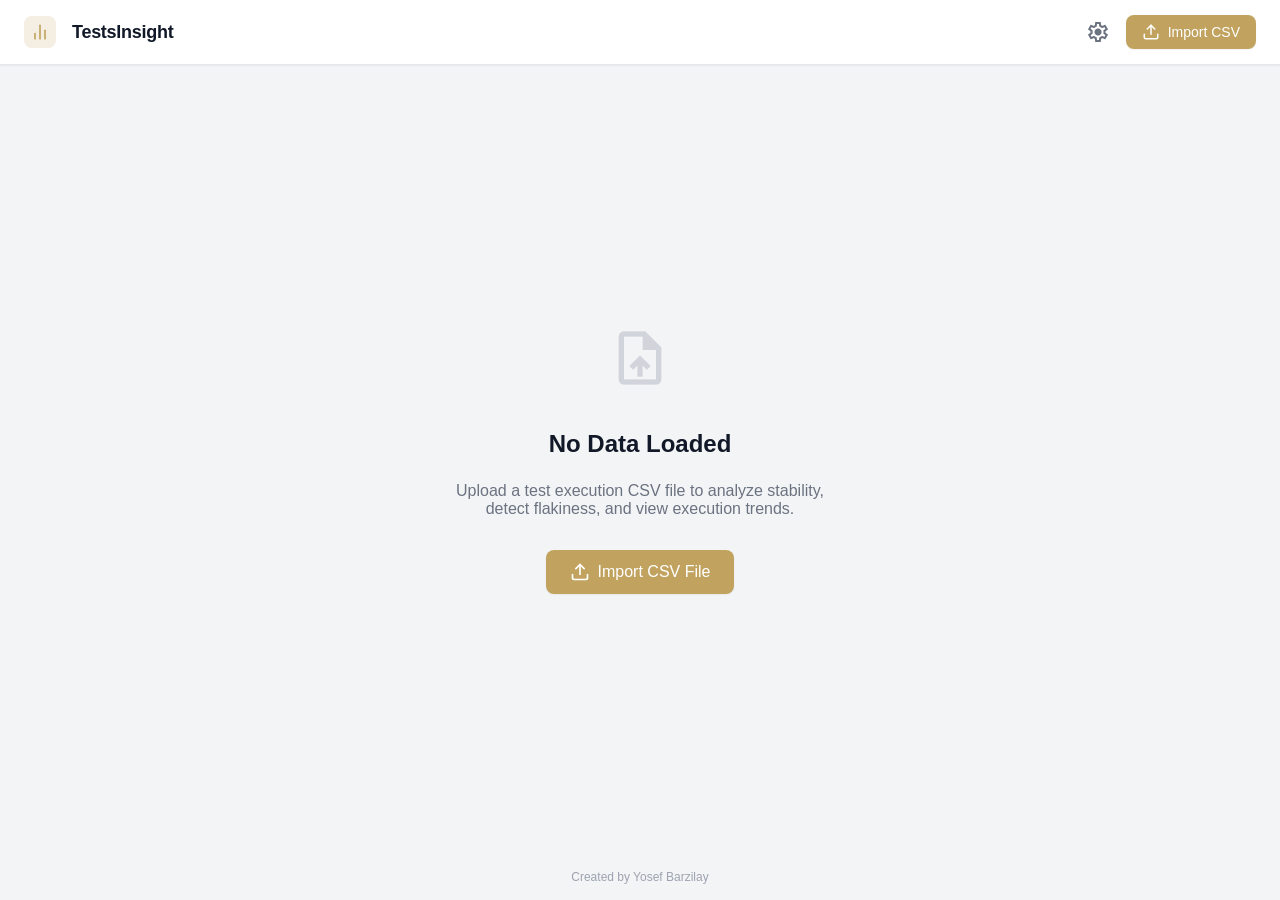
==== src/client/index.html @ 214902ff "add  multiple selection in execution trend" ====
<!DOCTYPE html>
<html lang="en">
<head>
    <meta charset="UTF-8">
    <meta name="viewport" content="width=device-width, initial-scale=1.0">
    <title>TestsInsight</title>
    <link href="https://fonts.googleapis.com/css2?family=Material+Symbols+Outlined:wght,FILL@100..700,0..1&display=swap" rel="stylesheet" />
    <style>
        body {
            font-family: -apple-system, BlinkMacSystemFont, "Segoe UI", Roboto, Helvetica, Arial, sans-serif;
            background-color: #f3f4f6;
            color: #1f2937;
            margin: 0;
            padding: 0;
            height: 100vh;
            display: flex;
            flex-direction: column;
            overflow: hidden;
        }
        * {
            box-sizing: border-box;
        }
        .material-symbols-outlined {
            font-variation-settings: 'FILL' 0, 'wght' 400, 'GRAD' 0, 'opsz' 24;
        }
        /* Header Styles */
        .app-header {
            display: flex;
            align-items: center;
            justify-content: space-between;
            border-bottom: 1px solid #e5e7eb;
            padding: 0.75rem 1.5rem;
            background-color: white;
            position: sticky;
            top: 0;
            z-index: 50;
            box-shadow: 0 1px 2px 0 rgba(0, 0, 0, 0.05);
            flex-shrink: 0;
        }
        .header-left {
            display: flex;
            align-items: center;
            gap: 1rem;
        }
        .logo-box {
            width: 2rem;
            height: 2rem;
            display: flex;
            align-items: center;
            justify-content: center;
            border-radius: 0.5rem;
            background-color: #F4EFE2;
            color: #C1A35F;
        }
        .header-title {
            font-size: 1.125rem;
            font-weight: 700;
            color: #111827;
            margin: 0;
            letter-spacing: -0.015em;
        }
        .import-btn {
            display: flex;
            align-items: center;
            gap: 0.5rem;
            font-size: 0.875rem;
            font-weight: 500;
            color: white;
            background-color: #C1A35F;
            padding: 0.5rem 1rem;
            border-radius: 0.5rem;
            border: none;
            cursor: pointer;
            transition: background-color 0.2s;
            box-shadow: 0 1px 2px 0 rgba(0, 0, 0, 0.05);
        }
        .import-btn:hover {
            background-color: #A38A4F;
        }
        .main-content {
            padding: 2rem;
            max-width: 1600px;
            margin: 0 auto;
            flex: 1;
            min-height: 0;
            width: 100%;
            display: flex;
            flex-direction: column;
            overflow: hidden;
        }
        .dashboard {
        display: flex;
        flex-direction: column;
            flex-shrink: 0;
            overflow-y: auto;
        }
    .insights-grid {
        display: grid;
        grid-template-columns: 1fr;
        gap: 1rem;
    }
        .card {
            background: white;
            padding: 1rem;
            border-radius: 0.5rem;
            box-shadow: 0 1px 3px 0 rgba(0, 0, 0, 0.1);
        }
    .insights-grid .card {
        box-shadow: none;
        border: 1px solid #e5e7eb;
    }
        @media (min-width: 768px) {
        .insights-grid {
                grid-template-columns: repeat(2, 1fr);
            }
        }
        @media (min-width: 1200px) {
        .insights-grid {
                grid-template-columns: repeat(4, 1fr);
            }
            .span-full {
                grid-column: 1 / -1;
            }
        }
        .card-title {
            font-size: 0.875rem;
            font-weight: 600;
            color: #6b7280;
            text-transform: uppercase;
            letter-spacing: 0.05em;
            margin-bottom: 0.25rem;
        }
        .card-value {
            font-size: 1.75rem;
            font-weight: 700;
            color: #111827;
        }
        .card-subtext {
            font-size: 0.75rem;
            color: #6b7280;
            margin-top: 0.25rem;
        }
        .hidden {
            display: none !important;
        }
        .table-container {
            background: white;
            padding: 0;
            border-radius: 0.5rem;
            box-shadow: 0 1px 3px 0 rgba(0, 0, 0, 0.1);
            margin-top: 0;
            margin-top: 2rem;
            display: flex;
            flex-direction: column;
            flex: 1;
            min-height: 0;
            overflow: hidden;
        }
        table {
            width: 100%;
            border-collapse: collapse;
            font-size: 0.875rem;
        }
        th, td {
            padding: 0.75rem 1rem;
            text-align: left;
            border-bottom: 1px solid #e5e7eb;
        }
        th:first-child, td:first-child {
            padding-left: 1.5rem;
        }
        th:last-child, td:last-child {
            padding-right: 1.5rem;
        }
        th {
            background-color: #f9fafb;
            font-weight: 600;
            color: #374151;
            position: sticky;
            top: 0;
            z-index: 10;
        }
        .status-pill {
            display: inline-block;
            width: 0.75rem;
            height: 0.75rem;
            border-radius: 50%;
            margin-right: 0.25rem;
            vertical-align: middle;
        }
        .pill-passed { background-color: #10b981; }
        .pill-failed { background-color: #ef4444; }
        .pill-skipped { background-color: #9ca3af; }
        .rate-value {
            font-size: 1.25rem;
            font-weight: 700;
        }
        .text-green { color: #10b981; }
        .text-yellow { color: #d97706; }
        .text-red { color: #ef4444; }
        
        /* Toolbar Styles */
        .toolbar {
            padding: 1rem 1.5rem;
            border-bottom: 1px solid #e5e7eb;
            display: flex;
            flex-direction: column;
            gap: 1rem;
            justify-content: space-between;
            align-items: center;
        }
        @media (min-width: 640px) {
            .toolbar {
                flex-direction: row;
            }
        }
        .search-container {
            display: flex;
            align-items: center;
            background-color: #f3f4f6;
            border-radius: 0.5rem;
            padding: 0.5rem 0.75rem;
            flex: 1;
            max-width: 28rem;
            width: 100%;
            border: 1px solid transparent;
            transition: border-color 0.2s;
        }
        .search-container:focus-within {
            border-color: rgba(193, 163, 95, 0.5);
        }
        .search-icon {
            color: #9ca3af;
            margin-right: 0.5rem;
            font-size: 1.25rem;
        }
        .search-input {
            background: transparent;
            border: none;
            outline: none;
            width: 100%;
            font-size: 0.875rem;
            color: #1f2937;
        }
        .actions-container {
            display: flex;
            gap: 0.5rem;
            align-items: center;
            overflow-x: auto;
            width: 100%;
            padding-bottom: 4px;
        }
        @media (min-width: 640px) {
            .actions-container {
                width: auto;
                padding-bottom: 0;
            }
        }
        .btn {
            display: flex;
            align-items: center;
            gap: 0.5rem;
            padding: 0.5rem 0.75rem;
            border-radius: 0.5rem;
            font-size: 0.875rem;
            font-weight: 500;
            border: none;
            cursor: pointer;
            white-space: nowrap;
            transition: background-color 0.2s;
        }
        .btn-primary {
            background-color: #C1A35F;
            color: white;
            box-shadow: 0 4px 6px -1px rgba(193, 163, 95, 0.2);
        }
        .btn-primary:hover { background-color: #A38A4F; }
        .btn-secondary {
            background-color: #f3f4f6;
            color: #6b7280;
        }
        .btn-secondary:hover { background-color: #e5e7eb; }
        .btn-secondary.active {
            background-color: #e5e7eb;
            color: #111827;
            box-shadow: inset 0 2px 4px 0 rgba(0, 0, 0, 0.05);
        }
        /* Dropdown & Pagination */
        .dropdown-menu {
            position: absolute;
            background: white;
            border: 1px solid #e5e7eb;
            box-shadow: 0 4px 6px -1px rgba(0, 0, 0, 0.1);
            border-radius: 0.5rem;
            z-index: 100;
            min-width: 140px;
            display: none;
        }
        .dropdown-item {
            padding: 0.5rem 1rem;
            cursor: pointer;
            font-size: 0.875rem;
            color: #374151;
            display: block;
        }
        .dropdown-item:hover {
            background-color: #f3f4f6;
        }
        .th-interactive {
            cursor: pointer;
        }
        .th-interactive:hover {
            background-color: #f3f4f6;
        }
        .filter-icon {
            font-size: 16px;
            vertical-align: middle;
            margin-left: 4px;
            color: #9ca3af;
        }
        .pagination-container {
            border-top: 1px solid #e5e7eb;
            padding: 1rem 1.5rem;
            display: flex;
            align-items: center;
            justify-content: space-between;
            background-color: white;
            flex-shrink: 0;
        }
        .pagination-info {
            font-size: 0.75rem;
            color: #6b7280;
        }
        .pagination-info span {
            font-weight: 500;
            color: #111827;
        }
        .pagination-controls {
            display: flex;
            gap: 0.5rem;
        }
        .btn-page {
            padding: 0.25rem 0.75rem;
            border: 1px solid #d1d5db;
            border-radius: 0.25rem;
            font-size: 0.75rem;
            font-weight: 500;
            color: #6b7280;
            background: white;
            cursor: pointer;
        }
        .btn-page:hover:not(:disabled) {
            color: #111827;
            background-color: #f9fafb;
        }
        .btn-page:disabled {
            opacity: 0.5;
            cursor: not-allowed;
        }
        .clickable-count {
            cursor: pointer;
            color: #C1A35F;
            text-decoration: underline;
        }
        .clickable-count.filter-active {
            background-color: #F4EFE2;
            padding: 0.1rem 0.3rem;
            border-radius: 0.25rem;
        }
        .clickable-legend {
            cursor: pointer;
            transition: background-color 0.2s;
            padding: 2px 6px;
            margin: -2px -6px;
            border-radius: 0.375rem;
        }
        .clickable-legend:hover {
            background-color: #f3f4f6;
        }
        .clickable-legend.filter-active {
            background-color: #F4EFE2;
        }
        /* Trend Chart Styles */
        .chart-bar {
            flex: 1;
            display: flex;
            flex-direction: column-reverse;
            height: 100%;
            min-width: 4px;
            margin: 0 1px;
            background-color: #f3f4f6;
            position: relative;
            cursor: pointer;
            border-radius: 2px;
            overflow: hidden;
        }
        .chart-bar:hover {
            filter: brightness(0.95);
            z-index: 10;
        }
        .chart-bar-segment {
            width: 100%;
            transition: height 0.3s ease;
        }
        .chart-bar.active {
            outline: 2px solid #C1A35F;
            outline-offset: 1px;
            filter: brightness(1);
        }
        /* Insights Summary Styles */
        .insights-summary {
            display: flex;
            gap: 1.5rem;
            align-items: center;
        }
        .summary-item {
            display: flex;
            align-items: baseline;
            gap: 0.4rem;
            font-size: 0.875rem;
        }
        .summary-label {
            color: #6b7280;
            font-weight: 600;
            text-transform: uppercase;
            font-size: 0.7rem;
            letter-spacing: 0.05em;
        }
        .summary-value {
            color: #111827;
            font-weight: 700;
        }
        /* New Table Styles */
        .status-icon-box {
            width: 2rem;
            height: 2rem;
            border-radius: 50%;
            display: flex;
            align-items: center;
            justify-content: center;
            margin: 0 auto;
        }
        .bg-success-subtle { background-color: #dcfce7; color: #166534; }
        .bg-warning-subtle { background-color: #fef9c3; color: #854d0e; }
        .bg-danger-subtle { background-color: #fee2e2; color: #991b1b; }
        .stability-container {
            display: flex;
            align-items: center;
            gap: 0.75rem;
        }
        .stability-track {
            flex: 1;
            height: 0.5rem;
            background-color: #f3f4f6;
            border-radius: 9999px;
            overflow: hidden;
            min-width: 80px;
        }
        .stability-bar {
            height: 100%;
            border-radius: 9999px;
        }
        .grade-badge { font-weight: 700; font-size: 1rem; }
        .text-center { text-align: center; }
        .text-right { text-align: right; }
        .stats-grid {
            display: grid;
            grid-template-columns: 1fr 1fr;
            gap: 1rem;
            margin-top: 0.5rem;
        }
        .stat-item {
            display: flex;
            align-items: center;
        }
        .stat-icon {
            width: 2.25rem;
            height: 2.25rem;
            background-color: #F4EFE2;
            color: #C1A35F;
            border-radius: 50%;
            display: flex;
            align-items: center;
            justify-content: center;
            margin-right: 1rem;
            flex-shrink: 0;
        }
        .stat-content {
            display: flex;
            flex-direction: column;
        }
        .stat-value-small {
            font-size: 1.125rem;
            font-weight: 700;
            color: #111827;
            line-height: 1.2;
        }
        .stat-label {
            font-size: 0.75rem;
            color: #6b7280;
            text-transform: uppercase;
            letter-spacing: 0.05em;
            font-weight: 600;
        }
        /* Progress Bar Card Styles */
        .status-legend {
            display: flex;
            justify-content: space-between;
            margin-bottom: 0.75rem;
            font-size: 0.875rem;
            color: #4b5563;
        }
        .legend-item {
            display: flex;
            align-items: center;
        }
        .legend-dot {
            width: 0.6rem;
            height: 0.6rem;
            border-radius: 50%;
            margin-right: 0.35rem;
        }
        .progress-track {
            width: 100%;
            height: 0.75rem;
            background-color: #f3f4f6;
            border-radius: 9999px;
            overflow: hidden;
            display: flex;
        }
        .progress-fill {
            height: 100%;
            transition: width 0.5s ease-in-out;
        }
        .bg-green { background-color: #10b981; }
        .bg-red { background-color: #ef4444; }
        .bg-grey { background-color: #9ca3af; }
        
        .text-warning { color: #f59e0b; }
        .text-danger { color: #ef4444; }
        .separator {
            width: 1px;
            height: 2rem;
            background-color: #e5e7eb;
            margin: 0 0.25rem;
        }
        .btn-icon {
            display: flex;
            align-items: center;
            justify-content: center;
            padding: 0.5rem;
            border-radius: 0.5rem;
            background-color: #f3f4f6;
            color: #6b7280;
            border: none;
            cursor: pointer;
        }
        .btn-icon:hover { background-color: #e5e7eb; }

        /* Modal Styles */
        .modal-overlay {
            position: fixed;
            top: 0;
        }
        /* Modal Styles */
        .modal-overlay {
            position: fixed;
            top: 0;
            left: 0;
            width: 100%;
            height: 100%;
            background: rgba(0, 0, 0, 0.5);
            display: flex;
            justify-content: center;
            align-items: center;
            z-index: 1000;
        }
        .modal-content {
            background: white;
            padding: 2rem;
            border-radius: 0.5rem;
            width: 90%;
            max-width: 900px;
            max-height: 90vh;
            overflow-y: auto;
            box-shadow: 0 4px 6px rgba(0, 0, 0, 0.1);
        }
        .modal-header {
            display: flex;
            justify-content: space-between;
            align-items: center;
            margin-bottom: 1.5rem;
        }
        .close-btn {
            background: none;
            border: none;
            font-size: 1.5rem;
            cursor: pointer;
            color: #6b7280;
        }
        .test-name-link {
            color: #C1A35F;
            cursor: pointer;
            text-decoration: underline;
        }
        .test-name-link:hover {
            color: #A38A4F;
        }
        /* Empty State */
        .empty-state {
            display: flex;
            flex-direction: column;
            align-items: center;
            justify-content: center;
            flex: 1;
            text-align: center;
            color: #6b7280;
        }
        .empty-icon {
            font-size: 4rem;
            color: #d1d5db;
            margin-bottom: 1rem;
        }
        .btn-icon-header {
            display: flex;
            align-items: center;
            justify-content: center;
            padding: 0.5rem;
            color: #6b7280;
            text-decoration: none;
            border-radius: 0.5rem;
            transition: background-color 0.2s;
        }
        .btn-icon-header:hover { background-color: #f3f4f6; color: #111827; }
        .table-scroll-wrapper {
            flex: 1;
            overflow: auto;
        }
        #insightsContent {
            transition: all 0.3s ease-in-out;
            max-height: 2000px;
            opacity: 1;
            overflow: hidden;
        }
        #insightsContent.collapsed {
            max-height: 0;
            opacity: 0;
            margin-top: 0;
        }
    </style>
</head>
<body>
    <!-- Created by Yosef Barzilay -->
    <header class="app-header">
        <div class="header-left">
            <div class="logo-box">
                <svg xmlns="http://www.w3.org/2000/svg" width="20" height="20" viewBox="0 0 24 24" fill="none" stroke="currentColor" stroke-width="2" stroke-linecap="round" stroke-linejoin="round"><line x1="18" y1="20" x2="18" y2="10"></line><line x1="12" y1="20" x2="12" y2="4"></line><line x1="6" y1="20" x2="6" y2="14"></line></svg>
            </div>
        <h2 class="header-title">TestsInsight</h2>
        </div>
        <div style="display: flex; align-items: center; gap: 0.5rem;">
            <a href="settings.html" class="btn-icon-header" title="Settings">
                <span class="material-symbols-outlined">settings</span>
            </a>
            <button class="import-btn" onclick="document.getElementById('csvInput').click()">
                <svg xmlns="http://www.w3.org/2000/svg" width="18" height="18" viewBox="0 0 24 24" fill="none" stroke="currentColor" stroke-width="2" stroke-linecap="round" stroke-linejoin="round"><path d="M21 15v4a2 2 0 0 1-2 2H5a2 2 0 0 1-2-2v-4"></path><polyline points="17 8 12 3 7 8"></polyline><line x1="12" y1="3" x2="12" y2="15"></line></svg>
                <span>Import CSV</span>
            </button>
            <input type="file" id="csvInput" accept=".csv" class="hidden" />
        </div>
    </header>

    <div class="main-content">

        <div id="emptyState" class="empty-state">
            <span class="material-symbols-outlined empty-icon">upload_file</span>
            <h3 style="font-size: 1.5rem; font-weight: 600; color: #111827; margin-bottom: 0.5rem;">No Data Loaded</h3>
            <p style="margin-bottom: 2rem; max-width: 400px;">Upload a test execution CSV file to analyze stability, detect flakiness, and view execution trends.</p>
            <button class="import-btn" style="font-size: 1rem; padding: 0.75rem 1.5rem;" onclick="document.getElementById('csvInput').click()">
                <svg xmlns="http://www.w3.org/2000/svg" width="20" height="20" viewBox="0 0 24 24" fill="none" stroke="currentColor" stroke-width="2" stroke-linecap="round" stroke-linejoin="round"><path d="M21 15v4a2 2 0 0 1-2 2H5a2 2 0 0 1-2-2v-4"></path><polyline points="17 8 12 3 7 8"></polyline><line x1="12" y1="3" x2="12" y2="15"></line></svg>
                <span>Import CSV File</span>
            </button>
        </div>

        <div id="dashboard" class="dashboard hidden">
            <div class="card">
                <div class="card-header-row" style="display: flex; justify-content: space-between; align-items: center; margin-bottom: 1rem;">
                    <div style="display: flex; align-items: center; flex-wrap: wrap; gap: 1rem;">
                        <div class="card-title" style="font-size: 1.1rem; margin-bottom: 0; color: #111827;">Insights</div>
                        <div id="insightsSummary" class="insights-summary hidden">
                            <div class="summary-item">
                                <span class="summary-label">Runs:</span>
                                <span class="summary-value" id="summaryRuns">-</span>
                            </div>
                            <div class="summary-item">
                                <span class="summary-label">Tests:</span>
                                <span class="summary-value" id="summaryTests">-</span>
                            </div>
                            <div class="summary-item">
                                <span class="summary-label">Flaky Rate:</span>
                                <span class="summary-value" id="summaryFlaky">-</span>
                            </div>
                            <div class="summary-item">
                                <span class="summary-label">Broken Rate:</span>
                                <span class="summary-value" id="summaryBroken">-</span>
                            </div>
                        </div>
                    </div>
                    <button class="btn-icon" onclick="toggleInsights()" title="Toggle Insights">
                        <span id="insightsToggleIcon" class="material-symbols-outlined">expand_less</span>
                    </button>
                </div>
            <div id="insightsContent" class="insights-grid">
                <!-- Execution Trend Card -->
                <div class="card span-full">
                    <div class="card-title" style="display: flex; justify-content: space-between; align-items: center;">
                        <span>Execution Trends</span>
                        <div style="display: flex; align-items: center; gap: 0.5rem;">
                            <button id="clearRunFilterBtn" class="btn-icon hidden" onclick="setFilter('all')" title="Clear Selection">
                                <span class="material-symbols-outlined">clear</span>
                            </button>
                            <button class="btn-icon" onclick="openTrendModal()" title="Enlarge">
                                <span class="material-symbols-outlined">open_in_full</span>
                            </button>
                        </div>
                    </div>
                    <div id="trendChartSmall" style="width: 100%; height: 100px; display: flex; align-items: flex-end; padding-top: 10px;"></div>
                </div>
                <!-- Status Distribution Card -->
                <div class="card">
                    <div class="card-title" style="display: flex; justify-content: space-between; align-items: center;">
                        <span>Status Distribution</span>
                        <span id="totalExecutionsClickable" class="clickable-legend" style="font-size: 0.75rem; color: #6b7280; text-transform: none; font-weight: normal;">Total: <strong id="totalExecutions" style="color: #1f2937;">-</strong></span>
                    </div>
                    <div class="status-legend">
                        <div id="passedFilterClickable" class="legend-item clickable-legend">
                            <span class="legend-dot bg-green"></span>
                            <span>Passed: <strong id="countPassed">-</strong></span>
                        </div>
                        <div id="failedFilterClickable" class="legend-item clickable-legend">
                            <span class="legend-dot bg-red"></span>
                            <span>Failed: <strong id="countFailed">-</strong></span>
                        </div>
                        <div id="skippedFilterClickable" class="legend-item clickable-legend">
                            <span class="legend-dot bg-grey"></span>
                            <span>Skipped: <strong id="countSkipped">-</strong></span>
                        </div>
                    </div>
                    <div class="progress-track">
                        <div id="barPassed" class="progress-fill bg-green" style="width: 0%"></div>
                        <div id="barFailed" class="progress-fill bg-red" style="width: 0%"></div>
                        <div id="barSkipped" class="progress-fill bg-grey" style="width: 0%"></div>
                    </div>
                    </div>

                <!-- FR-08: Execution Summary Card -->
                <div class="card">
                    <div class="card-title">Execution Summary</div>
                    <div class="stats-grid">
                        <div class="stat-item">
                            <div class="stat-icon">
                                <!-- Play/Run Icon -->
                                <svg xmlns="http://www.w3.org/2000/svg" width="24" height="24" viewBox="0 0 24 24" fill="none" stroke="currentColor" stroke-width="2" stroke-linecap="round" stroke-linejoin="round"><polygon points="5 3 19 12 5 21 5 3"/></svg>
                            </div>
                            <div class="stat-content">
                                <div class="stat-value-small" id="totalRuns">-</div>
                                <div class="stat-label">Total Runs</div>
                            </div>
                        </div>
                        <div class="stat-item">
                            <div class="stat-icon">
                                <!-- Beaker Icon -->
                                <svg xmlns="http://www.w3.org/2000/svg" width="24" height="24" viewBox="0 0 24 24" fill="none" stroke="currentColor" stroke-width="2" stroke-linecap="round" stroke-linejoin="round"><path d="M4.5 3h15"/><path d="M6 3v16a2 2 0 0 0 2 2h8a2 2 0 0 0 2-2V3"/><path d="M6 14h12"/></svg>
                            </div>
                            <div class="stat-content">
                                <div class="stat-value-small" id="totalTestsDisplay">-</div>
                                <div class="stat-label">Total Tests</div>
                            </div>
                        </div>
                        </div>
                    </div>

                <!-- FR-06 & FR-08: Flaky Tests Card -->
                <div class="card">
                    <div class="card-title">Flaky Tests</div>
                    <div class="card-value" id="flakyRate">-</div>
                    <div class="card-subtext">
                        <span id="flakyCount" class="clickable-count">-</span> flaky tests of <span id="totalTests">-</span> total
                    </div>
                </div>

                <!-- Continuous Failing Tests Card -->
                <div class="card">
                    <div class="card-title">Continuous Failing</div>
                    <div class="card-value" id="brokenRate">-</div>
                    <div class="card-subtext">
                        <span id="brokenCount" class="clickable-count">-</span> failing tests of <span id="totalTestsBroken">-</span> total
                    </div>
                </div>
                </div>
            </div>
        </div>

        <div id="details" class="table-container hidden">
            <div class="toolbar">
                <div class="search-container">
                    <span class="material-symbols-outlined search-icon">search</span>
                    <input type="text" id="searchInput" class="search-input" placeholder="Search by test name..." />
                </div>
                <div class="actions-container">
                    <button class="btn btn-primary" id="btnAllTests">
                        <span class="material-symbols-outlined text-[18px]">filter_list</span>
                        All Tests
                    </button>
                    <button class="btn btn-secondary" id="btnShowFlaky">
                        <span class="material-symbols-outlined text-[18px] text-warning">warning</span>
                        Show Flaky
                    </button>
                    <button class="btn btn-secondary" id="btnShowFailing">
                        <span class="material-symbols-outlined text-[18px] text-danger">cancel</span>
                        Show Failing
                    </button>
                    <div class="separator"></div>
                    <button class="btn-icon" id="btnExportCsv" title="Export CSV">
                        <span class="material-symbols-outlined">download</span>
                    </button>
                </div>
            </div>
            <div class="table-scroll-wrapper">
                <table>
                    <thead>
                        <tr>
                            <th>Test Name</th>
                            <th style="width: 10rem;">Deviation (P/F/S)</th>
                            <th class="text-right" style="width: 8rem;">Fail Count</th>
                            <th class="text-center th-interactive" style="width: 6rem;" onclick="openFilter(event, 'grade')">Grade <span class="material-symbols-outlined filter-icon">filter_alt</span></th>
                        </tr>
                    </thead>
                    <tbody id="testTableBody"></tbody>
                </table>
            </div>
            <div class="pagination-container">
                <div class="pagination-info">
                    Showing <span id="pageStart">0</span> to <span id="pageEnd">0</span> of <span id="totalItems">0</span> results
                </div>
                <div class="pagination-controls">
                    <button id="btnPrev" class="btn-page" disabled>Previous</button>
                    <button id="btnNext" class="btn-page" disabled>Next</button>
                </div>
            </div>
        </div>

        <!-- Trend Modal -->
        <div id="trendModal" class="modal-overlay hidden">
            <div class="modal-content" style="max-width: 1200px; height: 80vh; display: flex; flex-direction: column;">
                <div class="modal-header">
                    <h2>Execution Trends</h2>
                    <button class="close-btn" onclick="closeTrendModal()">&times;</button>
                </div>
                <div id="trendChartLarge" style="flex: 1; width: 100%; display: flex; align-items: flex-end; padding: 20px 0; gap: 2px;"></div>
            </div>
        </div>

        <!-- Detailed View Modal -->
        <div id="detailModal" class="modal-overlay hidden">
            <div class="modal-content">
                <div class="modal-header">
                    <h2 id="modalTitle">Test Details</h2>
                    <button class="close-btn" onclick="closeModal()">&times;</button>
                </div>
                
                <!-- Visualization -->
                <div style="margin-bottom: 2rem;">
                    <h4>Status Trend (Pass vs Fail)</h4>
                    <div id="chartContainer" style="width: 100%; height: 150px; border: 1px solid #e5e7eb; border-radius: 0.5rem; background: #f9fafb; position: relative;">
                        <!-- SVG Chart will be injected here -->
                    </div>
                </div>

                <!-- Detailed Table -->
                <h3>Execution Log</h3>
                <table>
                    <thead>
                        <tr>
                            <th>Run ID</th>
                            <th>Date</th>
                            <th>Time (Start - End)</th>
                            <th>Status</th>
                        </tr>
                    </thead>
                    <tbody id="modalTableBody"></tbody>
                </table>
            </div>
        </div>
        
        <!-- Filter Dropdown -->
        <div id="filterDropdown" class="dropdown-menu"></div>
    </div>

    <footer style="text-align: center; padding: 1rem; font-size: 0.75rem; color: #9ca3af; flex-shrink: 0;">
        Created by Yosef Barzilay
    </footer>

    <script>
        let globalTestHistory = {};
        let globalTestResults = {};
        let runToTestsMap = {};
        let globalRunStats = [];
        let globalTestDetails = {}; // Stores full row data per test
        let currentFilter = 'all'; // 'all', 'flaky', 'failing'
        let columnFilters = { grade: 'All' };
        let activeRunFilter = null;
        let activeRunFilters = []; // Use an array for multi-select
        let currentPage = 1;
        const itemsPerPage = 15;

        document.getElementById('csvInput').addEventListener('change', function(e) {
            const file = e.target.files[0];
            if (!file) return;

            const reader = new FileReader();
            reader.onload = function(e) {
                const text = e.target.result;
                processCSV(text);
            };
            reader.readAsText(file);
        });

        document.getElementById('searchInput').addEventListener('input', function(e) {
            currentPage = 1;
            renderTable();
        });

        document.getElementById('flakyCount').addEventListener('click', function() {
            setFilter(currentFilter === 'flaky' ? 'all' : 'flaky');
        });

        document.getElementById('brokenCount').addEventListener('click', function() {
            setFilter(currentFilter === 'broken' ? 'all' : 'broken');
        });

        document.getElementById('passedFilterClickable').addEventListener('click', () => {
            setFilter(currentFilter === 'passed-only' ? 'all' : 'passed-only');
        });
        document.getElementById('failedFilterClickable').addEventListener('click', () => {
            setFilter(currentFilter === 'failing' ? 'all' : 'failing');
        });
        document.getElementById('skippedFilterClickable').addEventListener('click', () => {
            setFilter(currentFilter === 'skipped-any' ? 'all' : 'skipped-any');
        });
        document.getElementById('totalExecutionsClickable').addEventListener('click', () => {
            setFilter('all');
        });

        document.getElementById('btnAllTests').addEventListener('click', () => setFilter('all'));
        document.getElementById('btnShowFlaky').addEventListener('click', () => setFilter('flaky'));
        document.getElementById('btnShowFailing').addEventListener('click', () => setFilter('failing'));
        document.getElementById('btnExportCsv').addEventListener('click', exportDataToCsv);

        document.getElementById('btnPrev').addEventListener('click', () => {
            if (currentPage > 1) {
                currentPage--;
                renderTable();
            }
        });
        document.getElementById('btnNext').addEventListener('click', () => {
            currentPage++;
            renderTable();
        });

        function setFilter(filter) {
            currentFilter = filter;
            activeRunFilter = null; // Main filters clear the run filter
            activeRunFilters = []; // Main filters clear the run filter
            
            // Update button states
            document.getElementById('btnShowFlaky').classList.toggle('active', filter === 'flaky');
            document.getElementById('btnShowFailing').classList.toggle('active', filter === 'failing');
            
            // Update flaky count link style
            document.getElementById('flakyCount').classList.toggle('filter-active', filter === 'flaky');
            // Update broken count link style
            document.getElementById('brokenCount').classList.toggle('filter-active', filter === 'broken');
            
            // NEW: update status distribution legend styles
            document.getElementById('passedFilterClickable').classList.toggle('filter-active', filter === 'passed-only');
            document.getElementById('failedFilterClickable').classList.toggle('filter-active', filter === 'failing');
            document.getElementById('skippedFilterClickable').classList.toggle('filter-active', filter === 'skipped-any');
            document.getElementById('totalExecutionsClickable').classList.toggle('filter-active', filter === 'all');
            
            currentPage = 1;
            updateInsights(); // Update cards to "all" state
            document.getElementById('clearRunFilterBtn').classList.add('hidden');
            renderTable();
            renderTrendChart('trendChartSmall', globalRunStats);
            renderTrendChart('trendChartLarge', globalRunStats);
        }

        function processCSV(csvText) {
            const lines = csvText.split(/\r\n|\n/).filter(line => line.trim() !== '');
            if (lines.length < 2) return;

            const headers = lines[0].split(',').map(h => h.trim().toLowerCase());
            const testNameIdx = headers.indexOf('test_name');
            const statusIdx = headers.indexOf('status');
            const runIdIdx = headers.indexOf('run_id');
            const dateIdx = headers.indexOf('run_date');
            const startIdx = headers.indexOf('start_time');
            const endIdx = headers.indexOf('end_time');

            if (testNameIdx === -1 || statusIdx === -1) {
                alert('CSV must contain "test_name" and "status" columns.');
                return;
            }

            const testResults = {};
            const testHistory = {};
            const testDetails = {};
            const runStatsMap = {};
            const localRunToTestsMap = {};
            const runIds = new Set();
            let totalPassed = 0;
            let totalFailed = 0;
            let totalSkipped = 0;

            for (let i = 1; i < lines.length; i++) {
                const cols = lines[i].split(',');
                if (cols.length <= Math.max(testNameIdx, statusIdx)) continue;

                const testName = cols[testNameIdx].trim();
                const status = cols[statusIdx].trim().toLowerCase();
                let runId = '';

                if (runIdIdx !== -1 && cols[runIdIdx]) {
                    runId = cols[runIdIdx].trim();
                    if (runId) runIds.add(runId);
                }

                if (runId) {
                    const currentStartTime = startIdx !== -1 ? cols[startIdx] : null;
                    const currentEndTime = endIdx !== -1 ? cols[endIdx] : null;

                    if (!runStatsMap[runId]) {
                        runStatsMap[runId] = { 
                            id: runId, 
                            date: dateIdx !== -1 ? cols[dateIdx] : '', 
                            passed: 0, failed: 0, skipped: 0, total: 0,
                            startTime: currentStartTime,
                            endTime: currentEndTime
                        };
                    }
                    runStatsMap[runId].total++;
                    if (status === 'passed') runStatsMap[runId].passed++;
                    else if (status === 'failed') runStatsMap[runId].failed++;
                    else if (status === 'skipped') runStatsMap[runId].skipped++;

                    if (currentStartTime && (!runStatsMap[runId].startTime || currentStartTime < runStatsMap[runId].startTime)) {
                        runStatsMap[runId].startTime = currentStartTime;
                    }
                    if (currentEndTime && (!runStatsMap[runId].endTime || currentEndTime > runStatsMap[runId].endTime)) {
                        runStatsMap[runId].endTime = currentEndTime;
                    }
                }

                if (status === 'passed') totalPassed++;
                else if (status === 'failed') totalFailed++;
                else if (status === 'skipped') totalSkipped++;

                if (!testResults[testName]) {
                    testResults[testName] = new Set();
                }
                testResults[testName].add(status);

                if (!testHistory[testName]) {
                    testHistory[testName] = [];
                }
                testHistory[testName].push(status);

                if (!testDetails[testName]) {
                    testDetails[testName] = [];
                }
                testDetails[testName].push({
                    runId: runId,
                    status: status,
                    date: dateIdx !== -1 ? cols[dateIdx] : '-',
                    start: startIdx !== -1 ? cols[startIdx] : '-',
                    end: endIdx !== -1 ? cols[endIdx] : '-'
                });

                if (runId) {
                    if (!localRunToTestsMap[runId]) {
                        localRunToTestsMap[runId] = new Set();
                    }
                    localRunToTestsMap[runId].add(testName);
                }
            }
           globalTestHistory = testHistory;
            globalTestResults = testResults;
            globalTestDetails = testDetails;
            runToTestsMap = localRunToTestsMap;
            
            globalRunStats = Object.values(runStatsMap).sort((a, b) => {
                const numA = parseFloat(a.id);
                const numB = parseFloat(b.id);
                if (!isNaN(numA) && !isNaN(numB)) return numA - numB;
                return a.id.localeCompare(b.id);
            });
            
            columnFilters = { grade: 'All' };

            setFilter('all');
            updateInsights();

            document.getElementById('dashboard').classList.remove('hidden');
            document.getElementById('emptyState').classList.add('hidden');
             document.getElementById('details').classList.remove('hidden');
        }

        function openFilter(event, column) {
            event.stopPropagation();
            const dropdown = document.getElementById('filterDropdown');
            dropdown.innerHTML = '';
            
            let options = [];
            if (column === 'grade') {
                options = ['All', 'A+', 'A', 'B', 'C', 'D', 'F'];
            }

            options.forEach(opt => {
                const item = document.createElement('div');
                item.className = 'dropdown-item';
                item.textContent = opt;
                if (columnFilters[column] === opt) {
                    item.style.fontWeight = 'bold';
                    item.style.color = '#C1A35F';
                }
                item.onclick = () => {
                    columnFilters[column] = opt;
                    currentPage = 1;
                    renderTable();
                    dropdown.style.display = 'none';
                };
                dropdown.appendChild(item);
            });

            const rect = event.currentTarget.getBoundingClientRect();
            dropdown.style.top = (rect.bottom + window.scrollY) + 'px';
            dropdown.style.left = rect.left + 'px';
            dropdown.style.display = 'block';
        }

        // Close dropdown when clicking outside
        document.addEventListener('click', function(e) {
            const dropdown = document.getElementById('filterDropdown');
            if (dropdown.style.display === 'block' && !e.target.closest('.th-interactive')) {
                dropdown.style.display = 'none';
            }
        });

        function renderTable() {
            const tbody = document.getElementById('testTableBody');
            tbody.innerHTML = '';
            const filterText = document.getElementById('searchInput').value.toLowerCase();
            
            // Load settings
            const settings = JSON.parse(localStorage.getItem('testDashboardSettings')) || {
                gradeThresholds: { 'A+': 98, 'A': 90, 'B': 80, 'C': 70, 'D': 60 }
            };

            let tests = Object.keys(globalTestHistory);

            // Apply run filter first if active
            if (activeRunFilter) {
                const runTests = runToTestsMap[activeRunFilter] || new Set();
                tests = tests.filter(name => runTests.has(name));
            }
            if (activeRunFilters.length > 0) {
                const testsInSelectedRuns = new Set();
                activeRunFilters.forEach(runId => {
                    const runTests = runToTestsMap[runId] || new Set();
                    runTests.forEach(testName => testsInSelectedRuns.add(testName));
                });
                tests = tests.filter(name => testsInSelectedRuns.has(name));
            }

            // Then apply search filter
            tests = tests.filter(name => name.toLowerCase().includes(filterText));


            // Apply Toolbar Filters
            if (currentFilter === 'flaky') {
                tests = tests.filter(name => 
                    globalTestResults[name].has('passed') && globalTestResults[name].has('failed')
                );
            } else if (currentFilter === 'failing') {
                tests = tests.filter(name => 
                    globalTestResults[name].has('failed')
                );
            } else if (currentFilter === 'broken') {
                tests = tests.filter(name => 
                    !globalTestResults[name].has('passed') && globalTestResults[name].has('failed')
                );
            } else if (currentFilter === 'passed-only') {
                tests = tests.filter(name =>
                    globalTestResults[name].size === 1 && globalTestResults[name].has('passed')
                );
            } else if (currentFilter === 'skipped-any') {
                tests = tests.filter(name =>
                    globalTestResults[name].has('skipped')
                );
            }

            // Pre-calculate metrics for filtering
            const testMetrics = {};
            tests.forEach(testName => {
                const history = globalTestHistory[testName];
                const totalRuns = history.length;
                const passedCount = history.filter(s => s === 'passed').length;
                const failedCount = history.filter(s => s === 'failed').length;
                const skippedCount = totalRuns - passedCount - failedCount;
                const passRate = totalRuns ? (passedCount / totalRuns) * 100 : 0;
                const isFlaky = globalTestResults[testName].has('passed') && globalTestResults[testName].has('failed');
                const isBroken = !isFlaky && failedCount > 0;
                
                let grade = 'F';
                if (passRate >= settings.gradeThresholds['A+']) grade = 'A+';
                else if (passRate >= settings.gradeThresholds['A']) grade = 'A';
                else if (passRate >= settings.gradeThresholds['B']) grade = 'B';
                else if (passRate >= settings.gradeThresholds['C']) grade = 'C';
                else if (passRate >= settings.gradeThresholds['D']) grade = 'D';

                let status = 'Passed'; // Default assumption if not broken/flaky
                if (isFlaky) status = 'Flaky';
                else if (isBroken) status = 'Broken';
                else if (globalTestResults[testName].has('skipped') && !globalTestResults[testName].has('passed') && !globalTestResults[testName].has('failed')) status = 'Skipped';
                else if (failedCount > 0) status = 'Failed'; // Catch-all

                testMetrics[testName] = { grade, status, passRate, passedCount, failedCount, skippedCount, isFlaky, isBroken };
            });

            // Apply Column Filters
            if (columnFilters.grade !== 'All') {
                tests = tests.filter(name => testMetrics[name].grade === columnFilters.grade);
            }

            // Pagination Logic
            const totalItems = tests.length;
            const totalPages = Math.ceil(totalItems / itemsPerPage);
            const startIdx = (currentPage - 1) * itemsPerPage;
            const endIdx = startIdx + itemsPerPage;
            const paginatedTests = tests.slice(startIdx, endIdx);

            // Update Pagination Controls
            document.getElementById('pageStart').textContent = totalItems > 0 ? startIdx + 1 : 0;
            document.getElementById('pageEnd').textContent = Math.min(endIdx, totalItems);
            document.getElementById('totalItems').textContent = totalItems;
            document.getElementById('btnPrev').disabled = currentPage <= 1;
            document.getElementById('btnNext').disabled = currentPage >= totalPages;

            for (const testName of paginatedTests) {
                const row = document.createElement('tr');
                
                // Use pre-calculated metrics
                const m = testMetrics[testName];
                let { passRate, passedCount, failedCount, skippedCount, isFlaky, isBroken, grade } = m;

                // Determine Status & Styles
                let barColor = '';
                let gradeColor = '';

                if (passRate >= 90) {
                    barColor = '#10b981'; // Green
                } else if (passRate >= 60) {
                    barColor = '#f59e0b'; // Yellow
                } else {
                    barColor = '#ef4444'; // Red
                }

                // Grade Logic
                if (passRate >= settings.gradeThresholds['A+']) { grade = 'A+'; gradeColor = '#059669'; }
                else if (passRate >= settings.gradeThresholds['A']) { grade = 'A'; gradeColor = '#059669'; }
                else if (passRate >= settings.gradeThresholds['B']) { grade = 'B'; gradeColor = '#d97706'; }
                else if (passRate >= settings.gradeThresholds['C']) { grade = 'C'; gradeColor = '#d97706'; }
                else if (passRate >= settings.gradeThresholds['D']) { grade = 'D'; gradeColor = '#dc2626'; }
                else { grade = 'F'; gradeColor = '#dc2626'; }

                // 2. Test Name Column
                const nameCell = document.createElement('td');
                const nameLink = document.createElement('span');
                nameLink.textContent = testName;
                nameLink.className = 'test-name-link';
                nameLink.onclick = () => openTestDetails(testName);
                nameCell.appendChild(nameLink);
                row.appendChild(nameCell);

                // 3. Deviation Column
                const deviationCell = document.createElement('td');
                deviationCell.innerHTML = `
                    <span class="text-green" style="font-weight: 500;">${passedCount}</span> / 
                    <span class="text-red" style="font-weight: 500;">${failedCount}</span> / 
                    <span style="color: #9ca3af; font-weight: 500;">${skippedCount}</span>
                `;
                row.appendChild(deviationCell);

                // 4. Fail Count Column
                const failCell = document.createElement('td');
                failCell.className = 'text-right';
                failCell.innerHTML = `<span style="font-weight: 700; color: #111827;">${failedCount}</span><span style="font-size: 0.75rem; color: #6b7280; margin-left: 0.25rem;">fails</span>`;
                row.appendChild(failCell);

                // 5. Grade Column
                const gradeCell = document.createElement('td');
                gradeCell.className = 'text-center';
                gradeCell.innerHTML = `<span class="grade-badge" style="color: ${gradeColor};">${grade}</span>`;
                row.appendChild(gradeCell);

                tbody.appendChild(row);
            }
        }

        function openTestDetails(testName) {
            const details = globalTestDetails[testName];
            if (!details) return;

            document.getElementById('modalTitle').textContent = `History: ${testName}`;
            const tbody = document.getElementById('modalTableBody');
            tbody.innerHTML = '';

            // Sort details by runId (assuming numeric or string sort works for ID)
            details.sort((a, b) => (a.runId > b.runId) ? 1 : -1);

            // Populate Table
            details.forEach(d => {
                const row = document.createElement('tr');
                row.innerHTML = `
                    <td>${d.runId}</td>
                    <td>${d.date}</td>
                    <td>${d.start} - ${d.end}</td>
                    <td><span class="status-pill pill-${d.status}"></span>${d.status}</td>
                `;
                tbody.appendChild(row);
            });

            // Draw Chart (SVG)
            renderChart(details);

            document.getElementById('detailModal').classList.remove('hidden');
        }

        function updateInsights(runIds = []) {
            let totalRuns, totalTests, totalPassed = 0, totalFailed = 0, totalSkipped = 0, flakyCount = 0, brokenCount = 0;

            if (runIds && runIds.length > 0) {
                const selectedRunData = globalRunStats.filter(r => runIds.includes(r.id));
                const testsInRuns = new Set();

                selectedRunData.forEach(runData => {
                    totalPassed += runData.passed;
                    totalFailed += runData.failed;
                    totalSkipped += runData.skipped;
                    const testsForThisRun = runToTestsMap[runData.id] || new Set();
                    testsForThisRun.forEach(t => testsInRuns.add(t));
                });
                
                totalRuns = selectedRunData.length;
                totalTests = testsInRuns.size;

                testsInRuns.forEach(testName => {
                    const statuses = globalTestResults[testName];
                    if (statuses.has('passed') && statuses.has('failed')) {
                        flakyCount++;
                    }
                    if (!statuses.has('passed') && statuses.has('failed')) {
                        brokenCount++;
                    }
                });

            } else { // Global stats
                totalRuns = globalRunStats.length;
                totalTests = Object.keys(globalTestHistory).length;

                globalRunStats.forEach(run => {
                    totalPassed += run.passed;
                    totalFailed += run.failed;
                    totalSkipped += run.skipped;
                });

                for (const testName in globalTestResults) {
                    const statuses = globalTestResults[testName];
                    if (statuses.has('passed') && statuses.has('failed')) {
                        flakyCount++;
                    }
                    if (!statuses.has('passed') && statuses.has('failed')) {
                        brokenCount++;
                    }
                }
            }

            // Update all the DOM elements
            const totalExecutions = totalPassed + totalFailed + totalSkipped;
            const pctPassed = totalExecutions ? (totalPassed / totalExecutions) * 100 : 0;
            const pctFailed = totalExecutions ? (totalFailed / totalExecutions) * 100 : 0;
            const pctSkipped = totalExecutions ? (totalSkipped / totalExecutions) * 100 : 0;

            document.getElementById('countPassed').textContent = totalPassed;
            document.getElementById('countFailed').textContent = totalFailed;
            document.getElementById('countSkipped').textContent = totalSkipped;
            document.getElementById('totalExecutions').textContent = totalExecutions;
            document.getElementById('barPassed').style.width = pctPassed + '%';
            document.getElementById('barFailed').style.width = pctFailed + '%';
            document.getElementById('barSkipped').style.width = pctSkipped + '%';

            const flakyRateNum = totalTests ? (flakyCount / totalTests) * 100 : 0;
            const flakyRateText = flakyRateNum.toFixed(1) + '%';
            const rateEl = document.getElementById('flakyRate');
            rateEl.textContent = flakyRateText;
            rateEl.className = 'card-value';
            if (flakyRateNum > 5) rateEl.classList.add('text-red');
            else if (flakyRateNum > 0) rateEl.classList.add('text-yellow');
            else rateEl.classList.add('text-green');

            const brokenRateNum = totalTests ? (brokenCount / totalTests) * 100 : 0;
            const brokenRateText = brokenRateNum.toFixed(1) + '%';
            const brokenRateEl = document.getElementById('brokenRate');
            brokenRateEl.textContent = brokenRateText;
            brokenRateEl.className = 'card-value';
            if (brokenRateNum > 5) brokenRateEl.classList.add('text-red');
            else if (brokenRateNum > 0) brokenRateEl.classList.add('text-yellow');
            else brokenRateEl.classList.add('text-green');

            document.getElementById('summaryRuns').textContent = totalRuns > 0 ? totalRuns : 1;
            document.getElementById('summaryTests').textContent = totalTests;
            document.getElementById('summaryFlaky').textContent = flakyRateText;
            document.getElementById('summaryBroken').textContent = brokenRateText;

            document.getElementById('flakyCount').textContent = flakyCount;
            document.getElementById('brokenCount').textContent = brokenCount;
            document.getElementById('totalTests').textContent = totalTests;
            document.getElementById('totalTestsBroken').textContent = totalTests;
            document.getElementById('totalTestsDisplay').textContent = totalTests;
            document.getElementById('totalRuns').textContent = totalRuns > 0 ? totalRuns : 1;
        }

        function toggleRunFilter(runId, event) {
            const isMultiSelect = event.ctrlKey || event.metaKey || event.shiftKey;
            const index = activeRunFilters.indexOf(runId);

            if (isMultiSelect) {
                if (index > -1) {
                    activeRunFilters.splice(index, 1); // Deselect if already selected
                } else {
                    activeRunFilters.push(runId); // Add to selection
                }
            } else {
                // Standard click without modifier
                if (activeRunFilters.length === 1 && index === 0) {
                    // If the only selected item is clicked again, deselect it
                    activeRunFilters = [];
                } else {
                    // Otherwise, select only this one
                    activeRunFilters = [runId];
                }
            }

            // Clear main filters when a run is selected/deselected to avoid confusion
            currentFilter = 'all';
            document.getElementById('btnShowFlaky').classList.remove('active');
            document.getElementById('btnShowFailing').classList.remove('active');
            document.getElementById('flakyCount').classList.remove('filter-active');
            document.getElementById('brokenCount').classList.remove('filter-active');
            document.getElementById('passedFilterClickable').classList.remove('filter-active');
            document.getElementById('failedFilterClickable').classList.remove('filter-active');
            document.getElementById('skippedFilterClickable').classList.remove('filter-active');
            document.getElementById('totalExecutionsClickable').classList.remove('filter-active');

            updateInsights(activeRunFilter);
            document.getElementById('clearRunFilterBtn').classList.toggle('hidden', !activeRunFilter);
            updateInsights(activeRunFilters);
            document.getElementById('clearRunFilterBtn').classList.toggle('hidden', activeRunFilters.length === 0);

            renderTable();
            renderTrendChart('trendChartSmall', globalRunStats);
            renderTrendChart('trendChartLarge', globalRunStats);
        }

        function renderTrendChart(containerId, data) {
            const container = document.getElementById(containerId);
            container.innerHTML = '';
            
            if (!data || data.length === 0) {
                container.innerHTML = '<div style="width:100%; text-align:center; color:#9ca3af;">No run data available</div>';
                return;
            }

            data.forEach(run => {
                const bar = document.createElement('div');
                bar.className = 'chart-bar';
                if (activeRunFilters.includes(run.id)) {
                    bar.classList.add('active');
                }
                
                const pPass = (run.passed / run.total) * 100;
                const pFail = (run.failed / run.total) * 100;
                const pSkip = (run.skipped / run.total) * 100;

                bar.innerHTML = `
                    <div class="chart-bar-segment bg-green" style="height: ${pPass}%"></div>
                    <div class="chart-bar-segment bg-red" style="height: ${pFail}%"></div>
                    <div class="chart-bar-segment bg-grey" style="height: ${pSkip}%"></div>
                `;
                
                bar.title = `Run: ${run.id}\nDate: ${run.date || '-'}\nTime: ${run.startTime || '?'} - ${run.endTime || '?'}\n\nTotal: ${run.total}\nPassed: ${run.passed}\nFailed: ${run.failed}\nSkipped: ${run.skipped}`;
                
                bar.onclick = (event) => toggleRunFilter(run.id, event);
                
                container.appendChild(bar);
            });
        }

        function openTrendModal() {
            renderTrendChart('trendChartLarge', globalRunStats);
            document.getElementById('trendModal').classList.remove('hidden');
        }

        function closeTrendModal() {
            document.getElementById('trendModal').classList.add('hidden');
        }

        function renderChart(details) {
            const container = document.getElementById('chartContainer');
            container.innerHTML = '';
            
            if (details.length < 2) {
                container.innerHTML = '<div style="padding:1rem; text-align:center; color:#666;">Not enough data for trend chart</div>';
                return;
            }

            const width = container.clientWidth;
            const height = 150;
            const padding = 20;
            
            // Map status to Y coordinate (Pass = Top/Low Y, Fail = Bottom/High Y)
            // SVG coords: 0 is top. Let's put Pass at 30% height, Fail at 70% height.
            const yPass = height * 0.3;
            const yFail = height * 0.7;
            const ySkip = height * 0.5;

            const points = details.map((d, index) => {
                const x = padding + (index / (details.length - 1)) * (width - (padding * 2));
                let y = ySkip;
                if (d.status === 'passed') y = yPass;
                if (d.status === 'failed') y = yFail;
                return `${x},${y}`;
            }).join(' ');

            const svg = document.createElementNS("http://www.w3.org/2000/svg", "svg");
            svg.setAttribute("width", "100%");
            svg.setAttribute("height", "100%");
            
            // Draw Line
            const polyline = document.createElementNS("http://www.w3.org/2000/svg", "polyline");
            polyline.setAttribute("points", points);
            polyline.setAttribute("fill", "none");
            polyline.setAttribute("stroke", "#C1A35F");
            polyline.setAttribute("stroke-width", "2");
            svg.appendChild(polyline);

            container.appendChild(svg);
        }

        function toggleInsights() {
            const content = document.getElementById('insightsContent');
            const summary = document.getElementById('insightsSummary');
            const icon = document.getElementById('insightsToggleIcon');
            
            content.classList.toggle('collapsed');
            
            if (content.classList.contains('collapsed')) {
                summary.classList.remove('hidden');
                icon.textContent = 'expand_more';
            } else {
                summary.classList.add('hidden');
                icon.textContent = 'expand_less';
            }
        }

        function closeModal() {
            document.getElementById('detailModal').classList.add('hidden');
        }
        
        // Close modal on outside click
        document.getElementById('detailModal').addEventListener('click', function(e) {
            if (e.target === this) closeModal();
        });
        document.getElementById('trendModal').addEventListener('click', function(e) {
            if (e.target === this) closeTrendModal();
        });

        function exportDataToCsv() {
            // 1. Gather Insights
            const insights = [
                ['Insight', 'Value'],
                ['Total Runs', document.getElementById('totalRuns').textContent],
                ['Total Unique Tests', document.getElementById('totalTestsDisplay').textContent],
                ['Total Executions', document.getElementById('totalExecutions').textContent],
                [],
                ['Status', 'Count'],
                ['Passed', document.getElementById('countPassed').textContent],
                ['Failed', document.getElementById('countFailed').textContent],
                ['Skipped', document.getElementById('countSkipped').textContent],
                [],
                ['Metric', 'Count', 'Rate'],
                ['Flaky Tests', document.getElementById('flakyCount').textContent, document.getElementById('flakyRate').textContent],
                ['Continuous Failing', document.getElementById('brokenCount').textContent, document.getElementById('brokenRate').textContent],
                [],
                []
            ];

    
            // 2. Gather Table Data (re-implementing filtering logic from renderTable)
            const tableHeader = ['Test Name', 'Passed', 'Failed', 'Skipped', 'Fail Count', 'Grade'];
            const tableRows = [];

    
            const filterText = document.getElementById('searchInput').value.toLowerCase();
            const settings = JSON.parse(localStorage.getItem('testDashboardSettings')) || {
                gradeThresholds: { 'A+': 98, 'A': 90, 'B': 80, 'C': 70, 'D': 60 }
            };

    
            let tests = Object.keys(globalTestHistory);

    
            if (activeRunFilter) {
                const runTests = runToTestsMap[activeRunFilter] || new Set();
                tests = tests.filter(name => runTests.has(name));
            }
            if (activeRunFilters.length > 0) {
                const testsInSelectedRuns = new Set();
                activeRunFilters.forEach(runId => {
                    const runTests = runToTestsMap[runId] || new Set();
                    runTests.forEach(testName => testsInSelectedRuns.add(testName));
                });
                tests = tests.filter(name => testsInSelectedRuns.has(name));
            }

    
            tests = tests.filter(name => name.toLowerCase().includes(filterText));

    
            if (currentFilter === 'flaky') {
                tests = tests.filter(name => globalTestResults[name].has('passed') && globalTestResults[name].has('failed'));
            } else if (currentFilter === 'failing') {
                tests = tests.filter(name => globalTestResults[name].has('failed'));
            } else if (currentFilter === 'broken') {
                tests = tests.filter(name => !globalTestResults[name].has('passed') && globalTestResults[name].has('failed'));
            } else if (currentFilter === 'passed-only') {
                tests = tests.filter(name => globalTestResults[name].size === 1 && globalTestResults[name].has('passed'));
            } else if (currentFilter === 'skipped-any') {
                tests = tests.filter(name => globalTestResults[name].has('skipped'));
            }

    
            tests.forEach(testName => {
                const history = globalTestHistory[testName];
                const totalRuns = history.length;
                const passedCount = history.filter(s => s === 'passed').length;
                const failedCount = history.filter(s => s === 'failed').length;
                const skippedCount = totalRuns - passedCount - failedCount;
                const passRate = totalRuns ? (passedCount / totalRuns) * 100 : 0;
                
                let grade = 'F';
                if (passRate >= settings.gradeThresholds['A+']) grade = 'A+';
                else if (passRate >= settings.gradeThresholds['A']) grade = 'A';
                else if (passRate >= settings.gradeThresholds['B']) grade = 'B';
                else if (passRate >= settings.gradeThresholds['C']) grade = 'C';
                else if (passRate >= settings.gradeThresholds['D']) grade = 'D';

    
                if (columnFilters.grade !== 'All' && grade !== columnFilters.grade) return;

    
                tableRows.push([testName, passedCount, failedCount, skippedCount, failedCount, grade]);
            });

    
            // 3. Construct CSV String
            const escapeCsvCell = (cell) => `"${String(cell).replace(/"/g, '""')}"`;
            let csvContent = insights.map(rowArray => rowArray.map(escapeCsvCell).join(',')).join('\r\n');
            csvContent += '\r\n' + tableHeader.map(escapeCsvCell).join(',') + '\r\n';
            csvContent += tableRows.map(rowArray => rowArray.map(escapeCsvCell).join(',')).join('\r\n');

    
            // 4. Trigger Download
            const blob = new Blob([csvContent], { type: 'text/csv;charset=utf-8;' });
            const link = document.createElement("a");
            const url = URL.createObjectURL(blob);
            link.setAttribute("href", url);
            link.setAttribute("download", "tests_insights_export.csv");
            link.style.visibility = 'hidden';
            document.body.appendChild(link);
            link.click();
            document.body.removeChild(link);
        }
    </script>
</body>
</html>
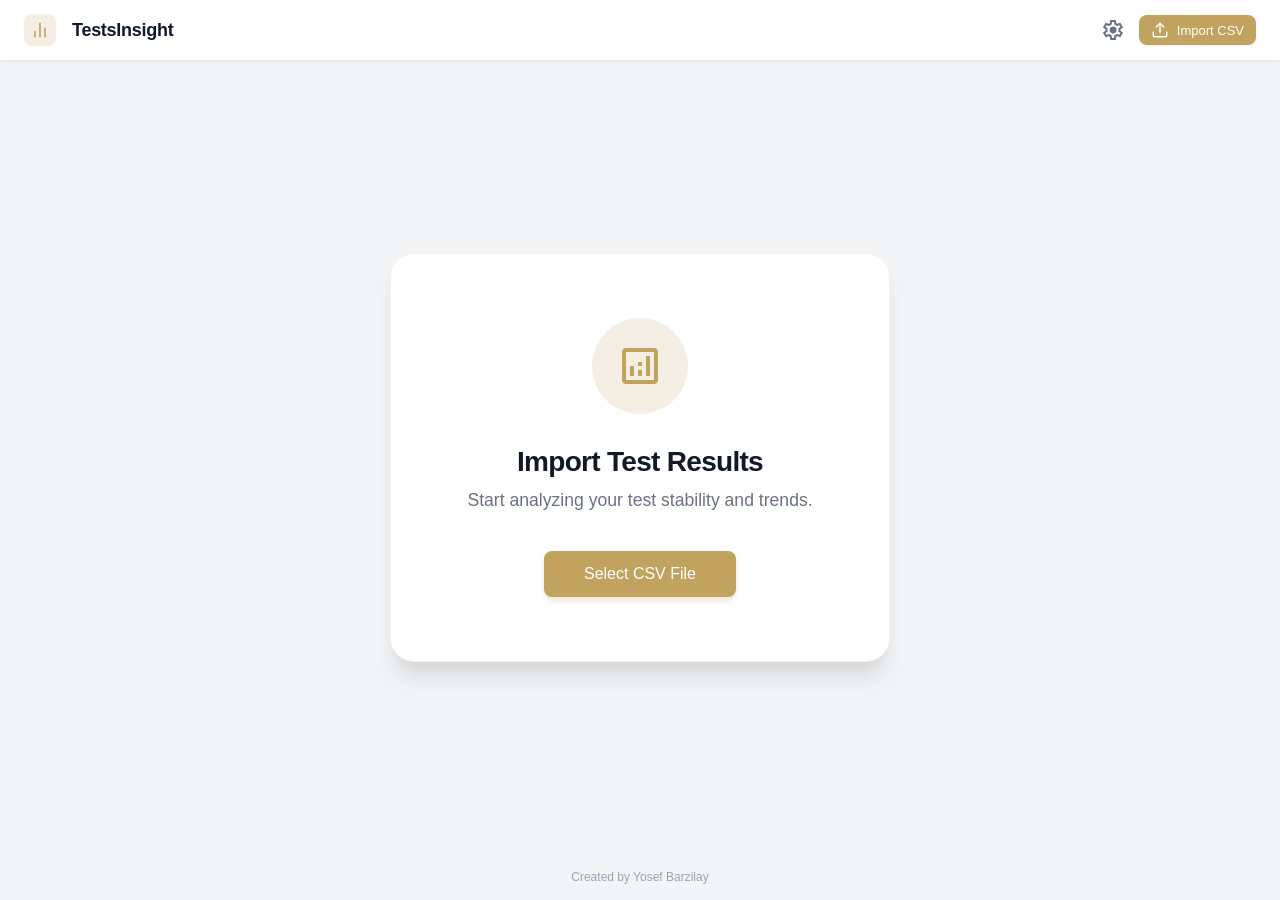
==== commit 33f31681: "runs comparing" ====
--- a/src/client/index.html
+++ b/src/client/index.html
@@ -63,11 +63,11 @@
             display: flex;
             align-items: center;
             gap: 0.5rem;
-            font-size: 0.875rem;
+            font-size: 0.8125rem;
             font-weight: 500;
             color: white;
             background-color: #C1A35F;
-            padding: 0.5rem 1rem;
+            padding: 0.375rem 0.75rem;
             border-radius: 0.5rem;
             border: none;
             cursor: pointer;
@@ -260,9 +260,9 @@
             display: flex;
             align-items: center;
             gap: 0.5rem;
-            padding: 0.5rem 0.75rem;
+            padding: 0.375rem 0.625rem;
             border-radius: 0.5rem;
-            font-size: 0.875rem;
+            font-size: 0.8125rem;
             font-weight: 500;
             border: none;
             cursor: pointer;
@@ -548,7 +548,7 @@
             display: flex;
             align-items: center;
             justify-content: center;
-            padding: 0.5rem;
+            padding: 0.375rem;
             border-radius: 0.5rem;
             background-color: #f3f4f6;
             color: #6b7280;
@@ -556,6 +556,10 @@
             cursor: pointer;
         }
         .btn-icon:hover { background-color: #e5e7eb; }
+        .btn-icon:disabled {
+            opacity: 0.5;
+            cursor: not-allowed;
+        }
 
         /* Modal Styles */
         .modal-overlay {
@@ -625,7 +629,7 @@
             display: flex;
             align-items: center;
             justify-content: center;
-            padding: 0.5rem;
+            padding: 0.375rem;
             color: #6b7280;
             text-decoration: none;
             border-radius: 0.5rem;
@@ -673,13 +677,16 @@
     <div class="main-content">
 
         <div id="emptyState" class="empty-state">
-            <span class="material-symbols-outlined empty-icon">upload_file</span>
-            <h3 style="font-size: 1.5rem; font-weight: 600; color: #111827; margin-bottom: 0.5rem;">No Data Loaded</h3>
-            <p style="margin-bottom: 2rem; max-width: 400px;">Upload a test execution CSV file to analyze stability, detect flakiness, and view execution trends.</p>
-            <button class="import-btn" style="font-size: 1rem; padding: 0.75rem 1.5rem;" onclick="document.getElementById('csvInput').click()">
-                <svg xmlns="http://www.w3.org/2000/svg" width="20" height="20" viewBox="0 0 24 24" fill="none" stroke="currentColor" stroke-width="2" stroke-linecap="round" stroke-linejoin="round"><path d="M21 15v4a2 2 0 0 1-2 2H5a2 2 0 0 1-2-2v-4"></path><polyline points="17 8 12 3 7 8"></polyline><line x1="12" y1="3" x2="12" y2="15"></line></svg>
-                <span>Import CSV File</span>
-            </button>
+            <div style="background: white; padding: 4rem; border-radius: 1.5rem; box-shadow: 0 20px 25px -5px rgba(0, 0, 0, 0.1), 0 10px 10px -5px rgba(0, 0, 0, 0.04); display: flex; flex-direction: column; align-items: center; max-width: 500px; width: 100%; border: 1px solid #f3f4f6;">
+                <div style="width: 6rem; height: 6rem; background: #F4EFE2; border-radius: 50%; display: flex; align-items: center; justify-content: center; margin-bottom: 2rem; color: #C1A35F;">
+                    <span class="material-symbols-outlined" style="font-size: 3rem;">analytics</span>
+                </div>
+                <h3 style="font-size: 1.75rem; font-weight: 700; color: #111827; margin: 0 0 0.75rem 0; letter-spacing: -0.025em;">Import Test Results</h3>
+                <p style="color: #6b7280; margin: 0 0 2.5rem 0; font-size: 1.1rem;">Start analyzing your test stability and trends.</p>
+                <button class="import-btn" style="font-size: 1rem; padding: 0.875rem 2.5rem; box-shadow: 0 4px 6px -1px rgba(193, 163, 95, 0.3);" onclick="document.getElementById('csvInput').click()">
+                    <span>Select CSV File</span>
+                </button>
+            </div>
         </div>
 
         <div id="dashboard" class="dashboard hidden">
@@ -716,6 +723,9 @@
                     <div class="card-title" style="display: flex; justify-content: space-between; align-items: center;">
                         <span>Execution Trends</span>
                         <div style="display: flex; align-items: center; gap: 0.5rem;">
+                            <button id="compareRunsBtn" class="btn-icon hidden" onclick="toggleComparisonMode()" title="Compare Selected Runs">
+                                <span class="material-symbols-outlined">compare_arrows</span>
+                            </button>
                             <button id="clearRunFilterBtn" class="btn-icon hidden" onclick="setFilter('all')" title="Clear Selection">
                                 <span class="material-symbols-outlined">clear</span>
                             </button>
@@ -911,6 +921,7 @@
         let columnFilters = { grade: 'All' };
         let activeRunFilter = null;
         let activeRunFilters = []; // Use an array for multi-select
+        let isComparisonMode = false;
         let currentPage = 1;
         const itemsPerPage = 15;
 
@@ -972,6 +983,7 @@
             currentFilter = filter;
             activeRunFilter = null; // Main filters clear the run filter
             activeRunFilters = []; // Main filters clear the run filter
+            isComparisonMode = false;
             
             // Update button states
             document.getElementById('btnShowFlaky').classList.toggle('active', filter === 'flaky');
@@ -990,6 +1002,7 @@
             
             currentPage = 1;
             updateInsights(); // Update cards to "all" state
+            document.getElementById('compareRunsBtn').classList.add('hidden');
             document.getElementById('clearRunFilterBtn').classList.add('hidden');
             renderTable();
             renderTrendChart('trendChartSmall', globalRunStats);
@@ -1158,6 +1171,7 @@
         });
 
         function renderTable() {
+            const thead = document.querySelector('#details table thead');
             const tbody = document.getElementById('testTableBody');
             tbody.innerHTML = '';
             const filterText = document.getElementById('searchInput').value.toLowerCase();
@@ -1257,6 +1271,58 @@
             document.getElementById('btnPrev').disabled = currentPage <= 1;
             document.getElementById('btnNext').disabled = currentPage >= totalPages;
 
+            if (isComparisonMode && activeRunFilters.length >= 2 && activeRunFilters.length <= 3) {
+                // Render Comparison Headers
+                const sortedRuns = [...activeRunFilters].sort((a, b) => {
+                    const numA = parseFloat(a);
+                    const numB = parseFloat(b);
+                    if (!isNaN(numA) && !isNaN(numB)) return numA - numB;
+                    return a.localeCompare(b);
+                });
+
+                let headerHtml = '<tr><th>Test Name</th>';
+                sortedRuns.forEach(runId => {
+                    headerHtml += `<th class="text-center">Run ${runId}</th>`;
+                });
+                headerHtml += '</tr>';
+                thead.innerHTML = headerHtml;
+
+                for (const testName of paginatedTests) {
+                    const row = document.createElement('tr');
+                    const nameCell = document.createElement('td');
+                    const nameLink = document.createElement('span');
+                    nameLink.textContent = testName;
+                    nameLink.className = 'test-name-link';
+                    nameLink.onclick = () => openTestDetails(testName);
+                    nameCell.appendChild(nameLink);
+                    row.appendChild(nameCell);
+
+                    sortedRuns.forEach(runId => {
+                        const cell = document.createElement('td');
+                        cell.className = 'text-center';
+                        const runDetail = globalTestDetails[testName].find(d => d.runId === runId);
+                        if (runDetail) {
+                            cell.innerHTML = `<span class="status-pill pill-${runDetail.status}"></span>${runDetail.status}`;
+                        } else {
+                            cell.innerHTML = '<span style="color:#ccc">-</span>';
+                        }
+                        row.appendChild(cell);
+                    });
+                    tbody.appendChild(row);
+                }
+                return;
+            }
+
+            // Standard Headers
+            thead.innerHTML = `
+                <tr>
+                    <th>Test Name</th>
+                    <th style="width: 10rem;">Deviation (P/F/S)</th>
+                    <th class="text-right" style="width: 8rem;">Fail Count</th>
+                    <th class="text-center th-interactive" style="width: 6rem;" onclick="openFilter(event, 'grade')">Grade <span class="material-symbols-outlined filter-icon">filter_alt</span></th>
+                </tr>
+            `;
+
             for (const testName of paginatedTests) {
                 const row = document.createElement('tr');
                 
@@ -1474,6 +1540,19 @@
             document.getElementById('totalExecutionsClickable').classList.remove('filter-active');
 
             updateInsights(activeRunFilter);
+            
+            const compareBtn = document.getElementById('compareRunsBtn');
+            if (activeRunFilters.length >= 2) {
+                compareBtn.classList.remove('hidden');
+                compareBtn.disabled = activeRunFilters.length > 3;
+                compareBtn.title = activeRunFilters.length > 3 ? "Select max 3 runs to compare" : "Compare Selected Runs";
+            } else {
+                compareBtn.classList.add('hidden');
+                if (isComparisonMode) {
+                    isComparisonMode = false;
+                }
+            }
+
             document.getElementById('clearRunFilterBtn').classList.toggle('hidden', !activeRunFilter);
             updateInsights(activeRunFilters);
             document.getElementById('clearRunFilterBtn').classList.toggle('hidden', activeRunFilters.length === 0);
@@ -1481,6 +1560,11 @@
             renderTable();
             renderTrendChart('trendChartSmall', globalRunStats);
             renderTrendChart('trendChartLarge', globalRunStats);
+        }
+
+        function toggleComparisonMode() {
+            isComparisonMode = !isComparisonMode;
+            renderTable();
         }
 
         function renderTrendChart(containerId, data) {
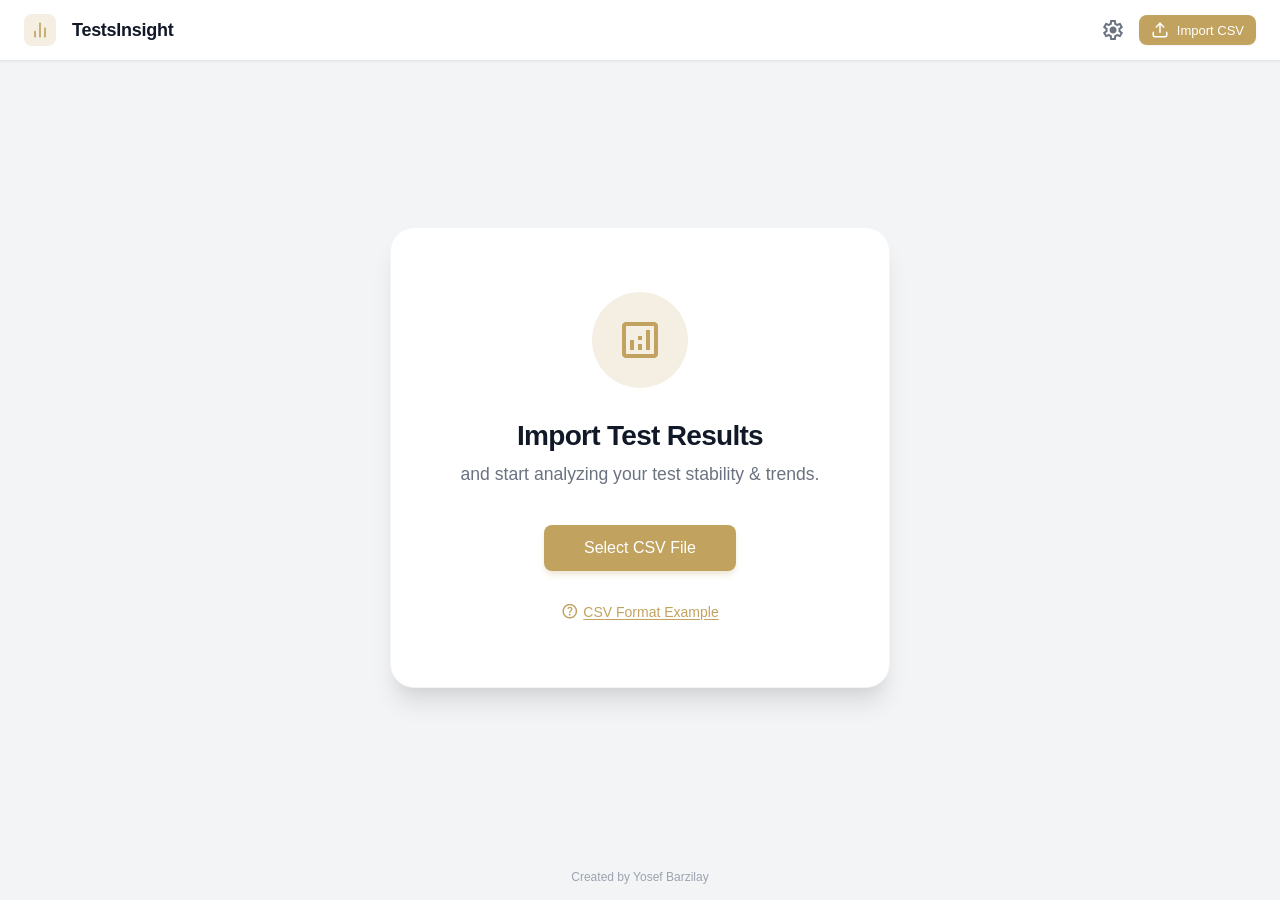
==== commit cd396f13: "csv upload validation" ====
--- a/src/client/index.html
+++ b/src/client/index.html
@@ -188,16 +188,16 @@
             margin-right: 0.25rem;
             vertical-align: middle;
         }
-        .pill-passed { background-color: #10b981; }
-        .pill-failed { background-color: #ef4444; }
+        .pill-passed { background-color: #A1C45A; }
+        .pill-failed { background-color: #EA4C4C; }
         .pill-skipped { background-color: #9ca3af; }
         .rate-value {
             font-size: 1.25rem;
             font-weight: 700;
         }
-        .text-green { color: #10b981; }
+        .text-green { color: #A1C45A; }
         .text-yellow { color: #d97706; }
-        .text-red { color: #ef4444; }
+        .text-red { color: #EA4C4C; }
         
         /* Toolbar Styles */
         .toolbar {
@@ -532,12 +532,13 @@
             height: 100%;
             transition: width 0.5s ease-in-out;
         }
-        .bg-green { background-color: #10b981; }
-        .bg-red { background-color: #ef4444; }
+        .bg-green { background-color: #A1C45A; }
+        .bg-red { background-color: #EA4C4C; }
         .bg-grey { background-color: #9ca3af; }
         
         .text-warning { color: #f59e0b; }
         .text-danger { color: #ef4444; }
+        .text-danger { color: #EA4C4C; }
         .separator {
             width: 1px;
             height: 2rem;
@@ -682,10 +683,28 @@
                     <span class="material-symbols-outlined" style="font-size: 3rem;">analytics</span>
                 </div>
                 <h3 style="font-size: 1.75rem; font-weight: 700; color: #111827; margin: 0 0 0.75rem 0; letter-spacing: -0.025em;">Import Test Results</h3>
-                <p style="color: #6b7280; margin: 0 0 2.5rem 0; font-size: 1.1rem;">Start analyzing your test stability and trends.</p>
+                <p style="color: #6b7280; margin: 0 0 2.5rem 0; font-size: 1.1rem;">and start analyzing your test stability & trends.</p>
                 <button class="import-btn" style="font-size: 1rem; padding: 0.875rem 2.5rem; box-shadow: 0 4px 6px -1px rgba(193, 163, 95, 0.3);" onclick="document.getElementById('csvInput').click()">
                     <span>Select CSV File</span>
                 </button>
+                <div style="margin-top: 2rem; width: 100%;">
+                    <details style="text-align: center; font-size: 0.875rem; color: #6b7280;">
+                        <summary style="cursor: pointer; list-style: none; user-select: none; display: inline-flex; align-items: center; gap: 0.25rem; color: #C1A35F; font-weight: 500;">
+                            <span class="material-symbols-outlined" style="font-size: 1.1rem;">help</span>
+                            <span style="text-decoration: underline; text-underline-offset: 2px;">CSV Format Example</span>
+                        </summary>
+                        <div style="margin-top: 1rem; background: #f9fafb; border: 1px solid #e5e7eb; border-radius: 0.5rem; padding: 1rem; text-align: left;">
+                            <p style="font-size: 0.75rem; color: #6b7280; margin: 0 0 0.5rem 0;">
+                                Required columns (comma-separated). <span style="font-style: italic; color: #9ca3af;">* test_group_name is optional</span>
+                            </p>
+                            <div style="font-family: ui-monospace, SFMono-Regular, Menlo, Monaco, Consolas, monospace; font-size: 0.75rem; color: #4b5563; line-height: 1.6; overflow-x: auto;">
+                                <div style="font-weight: 600; color: #111827; border-bottom: 1px dashed #d1d5db; padding-bottom: 0.25rem; margin-bottom: 0.25rem; white-space: nowrap;">run_id, test_name, test_group_name*, status, run_date, start_time, end_time</div>
+                                <div style="color: #6b7280; white-space: nowrap;">101, login_test, Auth, Passed, 2023-10-01, 10:00:00, 10:00:05</div>
+                                <div style="color: #6b7280; white-space: nowrap;">101, checkout_test, , Failed, 2023-10-01, 10:00:06, 10:00:10</div>
+                            </div>
+                        </div>
+                    </details>
+                </div>
             </div>
         </div>
 
@@ -723,10 +742,10 @@
                     <div class="card-title" style="display: flex; justify-content: space-between; align-items: center;">
                         <span>Execution Trends</span>
                         <div style="display: flex; align-items: center; gap: 0.5rem;">
-                            <button id="compareRunsBtn" class="btn-icon hidden" onclick="toggleComparisonMode()" title="Compare Selected Runs">
+                            <button id="compareRunsBtn" class="btn-icon" onclick="toggleComparisonMode()" title="Select 2-3 runs to compare" disabled>
                                 <span class="material-symbols-outlined">compare_arrows</span>
                             </button>
-                            <button id="clearRunFilterBtn" class="btn-icon hidden" onclick="setFilter('all')" title="Clear Selection">
+                            <button id="clearRunFilterBtn" class="btn-icon" onclick="setFilter('all')" title="Clear Selection" disabled>
                                 <span class="material-symbols-outlined">clear</span>
                             </button>
                             <button class="btn-icon" onclick="openTrendModal()" title="Enlarge">
@@ -914,6 +933,8 @@
     <script>
         let globalTestHistory = {};
         let globalTestResults = {};
+        let globalTestGroups = {};
+        let globalTestNames = {};
         let runToTestsMap = {};
         let globalRunStats = [];
         let globalTestDetails = {}; // Stores full row data per test
@@ -928,6 +949,13 @@
         document.getElementById('csvInput').addEventListener('change', function(e) {
             const file = e.target.files[0];
             if (!file) return;
+
+            if (!file.name.toLowerCase().endsWith('.csv')) {
+                alert('Invalid file format. Please upload a .csv file.');
+                showError('Invalid File', 'Invalid file format. Please upload a .csv file.');
+                this.value = '';
+                return;
+            }
 
             const reader = new FileReader();
             reader.onload = function(e) {
@@ -1002,32 +1030,63 @@
             
             currentPage = 1;
             updateInsights(); // Update cards to "all" state
-            document.getElementById('compareRunsBtn').classList.add('hidden');
-            document.getElementById('clearRunFilterBtn').classList.add('hidden');
+            document.getElementById('compareRunsBtn').disabled = true;
+            document.getElementById('clearRunFilterBtn').disabled = true;
             renderTable();
             renderTrendChart('trendChartSmall', globalRunStats);
             renderTrendChart('trendChartLarge', globalRunStats);
         }
 
         function processCSV(csvText) {
+                        if (!csvText || !csvText.trim()) {
+                alert('The uploaded CSV file is empty.');
+                showError('Empty File', 'The uploaded CSV file is empty.');
+                return;
+            }
+
             const lines = csvText.split(/\r\n|\n/).filter(line => line.trim() !== '');
-            if (lines.length < 2) return;
-
-            const headers = lines[0].split(',').map(h => h.trim().toLowerCase());
+            if (lines.length < 2) {
+                alert('The CSV file must contain a header row and at least one data row.');
+                showError('Invalid Data', 'The CSV file must contain a header row and at least one data row.');
+                return;
+            }
+
+            let headerLine = lines[0];
+
+            if (headerLine.charCodeAt(0) === 0xFEFF) {
+                headerLine = headerLine.slice(1);
+            }
+
+            const headers = headerLine.split(',').map(h => h.trim().toLowerCase());
+            
+            const requiredCols = ['run_id', 'test_name', 'status', 'run_date', 'start_time', 'end_time'];
+            const allowedCols = [...requiredCols, 'test_group_name'];
+
+            const missing = requiredCols.filter(col => !headers.includes(col));
+            if (missing.length > 0) {
+                alert(`Invalid CSV Format.\nMissing required columns: ${missing.join(', ')}`);
+                showError('Missing Columns', `Invalid CSV Format.\nMissing required columns:\n${missing.join(', ')}`);
+                return;
+            }
+
+            const unknown = headers.filter(col => !allowedCols.includes(col));
+            if (unknown.length > 0) {
+                alert(`Invalid CSV Format.\nUnknown columns detected: ${unknown.join(', ')}\n\nPlease ensure only the following columns are present:\n${allowedCols.join(', ')}`);
+                showError('Unknown Columns', `Invalid CSV Format.\nUnknown columns detected: ${unknown.join(', ')}\n\nPlease ensure only the following columns are present:\n${allowedCols.join(', ')}`);
+                return;
+            }
             const testNameIdx = headers.indexOf('test_name');
             const statusIdx = headers.indexOf('status');
             const runIdIdx = headers.indexOf('run_id');
             const dateIdx = headers.indexOf('run_date');
             const startIdx = headers.indexOf('start_time');
             const endIdx = headers.indexOf('end_time');
-
-            if (testNameIdx === -1 || statusIdx === -1) {
-                alert('CSV must contain "test_name" and "status" columns.');
-                return;
-            }
+            const groupNameIdx = headers.indexOf('test_group_name');
 
             const testResults = {};
+            const testGroups = {};
             const testHistory = {};
+            const testNames = {};
             const testDetails = {};
             const runStatsMap = {};
             const localRunToTestsMap = {};
@@ -1039,9 +1098,24 @@
             for (let i = 1; i < lines.length; i++) {
                 const cols = lines[i].split(',');
                 if (cols.length <= Math.max(testNameIdx, statusIdx)) continue;
-
-                const testName = cols[testNameIdx].trim();
-                const status = cols[statusIdx].trim().toLowerCase();
+                if (cols.length <= testNameIdx || cols.length <= statusIdx) continue;
+
+                const rawTestName = cols[testNameIdx].trim();
+                if (!rawTestName) continue;
+
+                let status = cols[statusIdx].trim().toLowerCase();
+                // Normalize status values from CSV (pass/fail/skip -> passed/failed/skipped)
+                if (status === 'pass') status = 'passed';
+                else if (status === 'fail') status = 'failed';
+                else if (status === 'skip') status = 'skipped';
+                let groupName = '--';
+                if (groupNameIdx !== -1 && cols[groupNameIdx]) {
+                    const trimmed = cols[groupNameIdx].trim();
+                    if (trimmed) groupName = trimmed;
+                }
+
+                // Use composite key to distinguish tests with same name but different group
+                const testKey = `${rawTestName}|${groupName}`;
                 let runId = '';
 
                 if (runIdIdx !== -1 && cols[runIdIdx]) {
@@ -1079,20 +1153,25 @@
                 else if (status === 'failed') totalFailed++;
                 else if (status === 'skipped') totalSkipped++;
 
-                if (!testResults[testName]) {
-                    testResults[testName] = new Set();
+                if (!testResults[testKey]) {
+                    testResults[testKey] = new Set();
                 }
-                testResults[testName].add(status);
-
-                if (!testHistory[testName]) {
-                    testHistory[testName] = [];
+                testResults[testKey].add(status);
+                testNames[testKey] = rawTestName;
+
+                if (!testGroups[testKey] || testGroups[testKey] === '--') {
+                    testGroups[testKey] = groupName;
                 }
-                testHistory[testName].push(status);
-
-                if (!testDetails[testName]) {
-                    testDetails[testName] = [];
+
+                if (!testHistory[testKey]) {
+                    testHistory[testKey] = [];
                 }
-                testDetails[testName].push({
+                testHistory[testKey].push(status);
+
+                if (!testDetails[testKey]) {
+                    testDetails[testKey] = [];
+                }
+                testDetails[testKey].push({
                     runId: runId,
                     status: status,
                     date: dateIdx !== -1 ? cols[dateIdx] : '-',
@@ -1104,11 +1183,13 @@
                     if (!localRunToTestsMap[runId]) {
                         localRunToTestsMap[runId] = new Set();
                     }
-                    localRunToTestsMap[runId].add(testName);
+                    localRunToTestsMap[runId].add(testKey);
                 }
             }
            globalTestHistory = testHistory;
             globalTestResults = testResults;
+            globalTestGroups = testGroups;
+            globalTestNames = testNames;
             globalTestDetails = testDetails;
             runToTestsMap = localRunToTestsMap;
             
@@ -1183,11 +1264,6 @@
 
             let tests = Object.keys(globalTestHistory);
 
-            // Apply run filter first if active
-            if (activeRunFilter) {
-                const runTests = runToTestsMap[activeRunFilter] || new Set();
-                tests = tests.filter(name => runTests.has(name));
-            }
             if (activeRunFilters.length > 0) {
                 const testsInSelectedRuns = new Set();
                 activeRunFilters.forEach(runId => {
@@ -1280,7 +1356,7 @@
                     return a.localeCompare(b);
                 });
 
-                let headerHtml = '<tr><th>Test Name</th>';
+                let headerHtml = '<tr><th>Test Name</th><th>Test Group</th>';
                 sortedRuns.forEach(runId => {
                     headerHtml += `<th class="text-center">Run ${runId}</th>`;
                 });
@@ -1291,11 +1367,15 @@
                     const row = document.createElement('tr');
                     const nameCell = document.createElement('td');
                     const nameLink = document.createElement('span');
-                    nameLink.textContent = testName;
+                    nameLink.textContent = globalTestNames[testName] || testName;
                     nameLink.className = 'test-name-link';
                     nameLink.onclick = () => openTestDetails(testName);
                     nameCell.appendChild(nameLink);
                     row.appendChild(nameCell);
+
+                    const groupCell = document.createElement('td');
+                    groupCell.textContent = globalTestGroups[testName] || '--';
+                    row.appendChild(groupCell);
 
                     sortedRuns.forEach(runId => {
                         const cell = document.createElement('td');
@@ -1317,6 +1397,7 @@
             thead.innerHTML = `
                 <tr>
                     <th>Test Name</th>
+                    <th>Test Group</th>
                     <th style="width: 10rem;">Deviation (P/F/S)</th>
                     <th class="text-right" style="width: 8rem;">Fail Count</th>
                     <th class="text-center th-interactive" style="width: 6rem;" onclick="openFilter(event, 'grade')">Grade <span class="material-symbols-outlined filter-icon">filter_alt</span></th>
@@ -1353,11 +1434,16 @@
                 // 2. Test Name Column
                 const nameCell = document.createElement('td');
                 const nameLink = document.createElement('span');
-                nameLink.textContent = testName;
+                nameLink.textContent = globalTestNames[testName] || testName;
                 nameLink.className = 'test-name-link';
                 nameLink.onclick = () => openTestDetails(testName);
                 nameCell.appendChild(nameLink);
                 row.appendChild(nameCell);
+
+                // Test Group Column
+                const groupCell = document.createElement('td');
+                groupCell.textContent = globalTestGroups[testName] || '--';
+                row.appendChild(groupCell);
 
                 // 3. Deviation Column
                 const deviationCell = document.createElement('td');
@@ -1388,7 +1474,9 @@
             const details = globalTestDetails[testName];
             if (!details) return;
 
-            document.getElementById('modalTitle').textContent = `History: ${testName}`;
+            const displayName = globalTestNames[testName] || testName;
+            const group = globalTestGroups[testName] || '--';
+            document.getElementById('modalTitle').textContent = `History: ${displayName} (Group: ${group})`;
             const tbody = document.getElementById('modalTableBody');
             tbody.innerHTML = '';
 
@@ -1538,24 +1626,21 @@
             document.getElementById('failedFilterClickable').classList.remove('filter-active');
             document.getElementById('skippedFilterClickable').classList.remove('filter-active');
             document.getElementById('totalExecutionsClickable').classList.remove('filter-active');
-
-            updateInsights(activeRunFilter);
             
             const compareBtn = document.getElementById('compareRunsBtn');
-            if (activeRunFilters.length >= 2) {
-                compareBtn.classList.remove('hidden');
-                compareBtn.disabled = activeRunFilters.length > 3;
-                compareBtn.title = activeRunFilters.length > 3 ? "Select max 3 runs to compare" : "Compare Selected Runs";
+            if (activeRunFilters.length >= 2 && activeRunFilters.length <= 3) {
+                compareBtn.disabled = false;
+                compareBtn.title = "Compare Selected Runs";
             } else {
-                compareBtn.classList.add('hidden');
+                compareBtn.disabled = true;
+                compareBtn.title = activeRunFilters.length > 3 ? "Select max 3 runs to compare" : "Select 2-3 runs to compare";
                 if (isComparisonMode) {
                     isComparisonMode = false;
                 }
             }
 
-            document.getElementById('clearRunFilterBtn').classList.toggle('hidden', !activeRunFilter);
             updateInsights(activeRunFilters);
-            document.getElementById('clearRunFilterBtn').classList.toggle('hidden', activeRunFilters.length === 0);
+            document.getElementById('clearRunFilterBtn').disabled = activeRunFilters.length === 0;
 
             renderTable();
             renderTrendChart('trendChartSmall', globalRunStats);
@@ -1702,7 +1787,7 @@
 
     
             // 2. Gather Table Data (re-implementing filtering logic from renderTable)
-            const tableHeader = ['Test Name', 'Passed', 'Failed', 'Skipped', 'Fail Count', 'Grade'];
+            const tableHeader = ['Test Name', 'Test Group', 'Passed', 'Failed', 'Skipped', 'Fail Count', 'Grade'];
             const tableRows = [];
 
     
@@ -1713,12 +1798,7 @@
 
     
             let tests = Object.keys(globalTestHistory);
-
-    
-            if (activeRunFilter) {
-                const runTests = runToTestsMap[activeRunFilter] || new Set();
-                tests = tests.filter(name => runTests.has(name));
-            }
+            
             if (activeRunFilters.length > 0) {
                 const testsInSelectedRuns = new Set();
                 activeRunFilters.forEach(runId => {
@@ -1762,9 +1842,11 @@
 
     
                 if (columnFilters.grade !== 'All' && grade !== columnFilters.grade) return;
+                const groupName = globalTestGroups[testName] || '--';
 
     
-                tableRows.push([testName, passedCount, failedCount, skippedCount, failedCount, grade]);
+                const displayName = globalTestNames[testName] || testName;
+                tableRows.push([displayName, groupName, passedCount, failedCount, skippedCount, failedCount, grade]);
             });
 
     
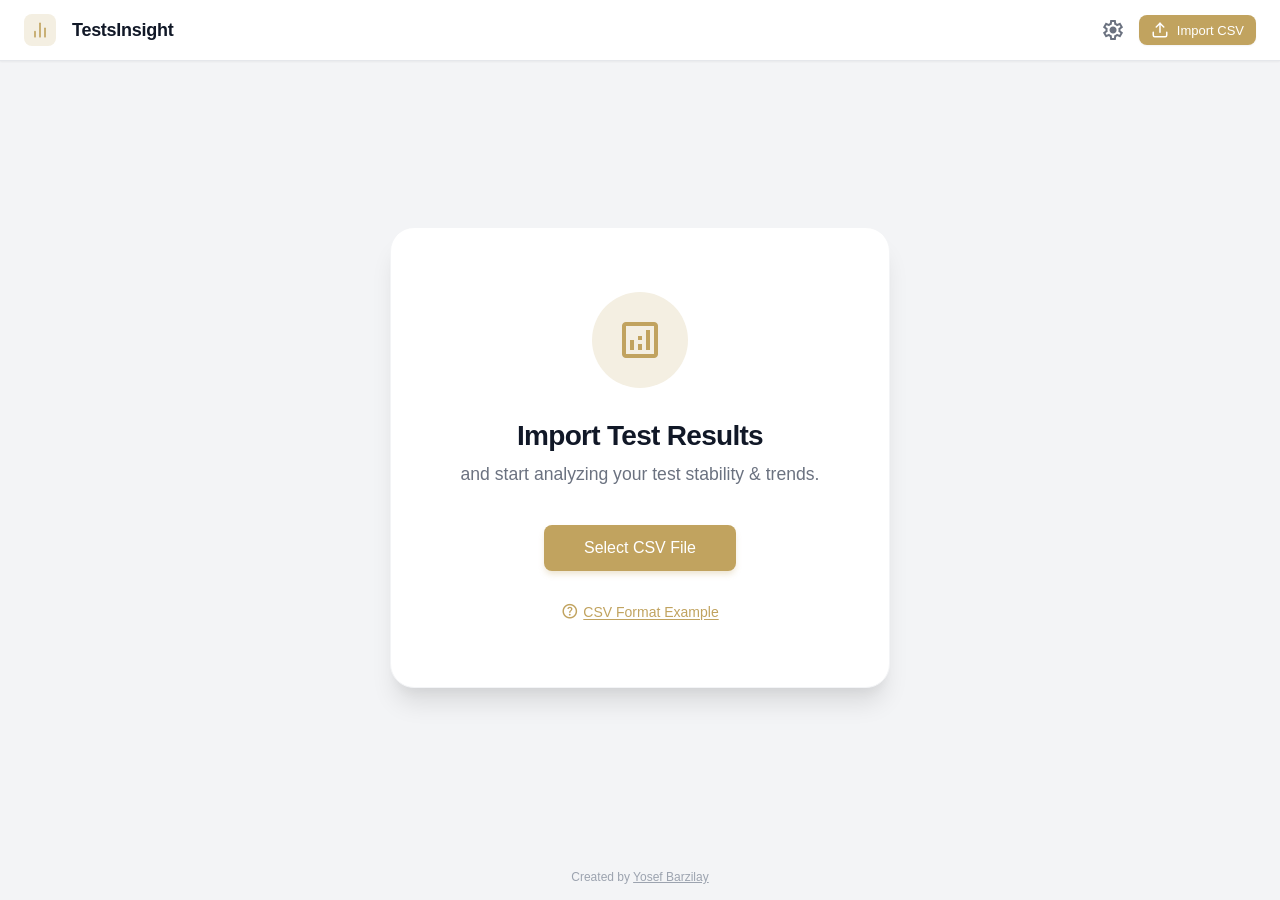
==== commit a00ddbb5: "added deep think and more" ====
--- a/src/client/index.html
+++ b/src/client/index.html
@@ -23,6 +23,40 @@
         .material-symbols-outlined {
             font-variation-settings: 'FILL' 0, 'wght' 400, 'GRAD' 0, 'opsz' 24;
         }
+        /* Tab Styles */
+        .tab-btn {
+            padding: 0 0 0.75rem 0;
+            background: none;
+            border: none;
+            border-bottom: 2px solid transparent;
+            font-size: 1rem;
+            font-weight: 600;
+            color: #6b7280;
+            cursor: pointer;
+            transition: all 0.2s;
+        }
+        .tab-btn:hover { color: #111827; }
+        .tab-btn.active {
+            color: #C1A35F;
+            border-bottom-color: #C1A35F;
+        }
+        @keyframes spin { 100% { transform: rotate(360deg); } }
+        .spin { animation: spin 1s linear infinite; }
+        .recommendation-card {
+            background: #f9fafb;
+            border: 1px solid #e5e7eb;
+            border-radius: 0.5rem;
+            padding: 1rem;
+            margin-bottom: 1rem;
+        }
+        .recommendation-title {
+            font-weight: 600;
+            color: #111827;
+            margin-bottom: 0.5rem;
+            display: flex;
+            align-items: center;
+            gap: 0.5rem;
+        }
         /* Header Styles */
         .app-header {
             display: flex;
@@ -641,16 +675,22 @@
             flex: 1;
             overflow: auto;
         }
-        #insightsContent {
+        #tabContentContainer {
             transition: all 0.3s ease-in-out;
             max-height: 2000px;
             opacity: 1;
             overflow: hidden;
         }
-        #insightsContent.collapsed {
+        #tabContentContainer.collapsed {
             max-height: 0;
             opacity: 0;
             margin-top: 0;
+        }
+        .deep-think-scroll {
+            padding: 1rem;
+            text-align: center;
+            max-height: 600px;
+            overflow-y: auto;
         }
     </style>
 </head>
@@ -710,32 +750,35 @@
 
         <div id="dashboard" class="dashboard hidden">
             <div class="card">
-                <div class="card-header-row" style="display: flex; justify-content: space-between; align-items: center; margin-bottom: 1rem;">
-                    <div style="display: flex; align-items: center; flex-wrap: wrap; gap: 1rem;">
-                        <div class="card-title" style="font-size: 1.1rem; margin-bottom: 0; color: #111827;">Insights</div>
-                        <div id="insightsSummary" class="insights-summary hidden">
-                            <div class="summary-item">
-                                <span class="summary-label">Runs:</span>
-                                <span class="summary-value" id="summaryRuns">-</span>
-                            </div>
-                            <div class="summary-item">
-                                <span class="summary-label">Tests:</span>
-                                <span class="summary-value" id="summaryTests">-</span>
-                            </div>
-                            <div class="summary-item">
-                                <span class="summary-label">Flaky Rate:</span>
-                                <span class="summary-value" id="summaryFlaky">-</span>
-                            </div>
-                            <div class="summary-item">
-                                <span class="summary-label">Broken Rate:</span>
-                                <span class="summary-value" id="summaryBroken">-</span>
-                            </div>
+                <div style="border-bottom: 1px solid #e5e7eb; margin-bottom: 1.5rem; display: flex; justify-content: space-between; align-items: center;">
+                    <div style="display: flex; gap: 1.5rem;">
+                        <button id="tab-insights" class="tab-btn active" onclick="switchTab('insights')">Insights</button>
+                        <button id="tab-deepThink" class="tab-btn" onclick="switchTab('deepThink')">Deep Think</button>
+                    </div>
+                    <div id="insightsSummary" class="insights-summary hidden">
+                        <div class="summary-item">
+                            <span class="summary-label">Runs:</span>
+                            <span class="summary-value" id="summaryRuns">-</span>
+                        </div>
+                        <div class="summary-item">
+                            <span class="summary-label">Tests:</span>
+                            <span class="summary-value" id="summaryTests">-</span>
+                        </div>
+                        <div class="summary-item">
+                            <span class="summary-label">Flaky Rate:</span>
+                            <span class="summary-value" id="summaryFlaky">-</span>
+                        </div>
+                        <div class="summary-item">
+                            <span class="summary-label">Broken Rate:</span>
+                            <span class="summary-value" id="summaryBroken">-</span>
                         </div>
                     </div>
-                    <button class="btn-icon" onclick="toggleInsights()" title="Toggle Insights">
+                    <button class="btn-icon" onclick="toggleInsights()" title="Toggle View">
                         <span id="insightsToggleIcon" class="material-symbols-outlined">expand_less</span>
                     </button>
                 </div>
+            <div id="tabContentContainer">
+            <div id="content-insights">
             <div id="insightsContent" class="insights-grid">
                 <!-- Execution Trend Card -->
                 <div class="card span-full">
@@ -828,6 +871,25 @@
                 </div>
                 </div>
             </div>
+            <div id="content-deepThink" class="hidden">
+                <div class="deep-think-scroll">
+                    <div id="deepThinkIntro" style="margin-bottom: 1.5rem;">
+                        <span class="material-symbols-outlined" style="font-size: 48px; color: #C1A35F;">psychology</span>
+                        <h3 style="margin: 0.5rem 0; color: #111827;">Deep Analysis & Recommendations</h3>
+                        <p style="color: #6b7280; max-width: 600px; margin: 0 auto;">
+                            Analyze patterns in your test execution history to identify root causes of instability and get actionable recommendations.
+                        </p>
+                    </div>
+                    <div id="deepThinkResults" style="text-align: left; display: none; margin-bottom: 2rem;"></div>
+                    
+                    <button id="btnGenerateAnalysis" class="btn btn-primary" onclick="generateDeepAnalysis()" style="margin: 0 auto; width: fit-content;">
+                        <span class="material-symbols-outlined">auto_awesome</span>
+                        Generate Analysis
+                    </button>
+                </div>
+            </div>
+            </div>
+            </div>
         </div>
 
         <div id="details" class="table-container hidden">
@@ -861,8 +923,6 @@
                         <tr>
                             <th>Test Name</th>
                             <th style="width: 10rem;">Deviation (P/F/S)</th>
-                            <th class="text-right" style="width: 8rem;">Fail Count</th>
-                            <th class="text-center th-interactive" style="width: 6rem;" onclick="openFilter(event, 'grade')">Grade <span class="material-symbols-outlined filter-icon">filter_alt</span></th>
                         </tr>
                     </thead>
                     <tbody id="testTableBody"></tbody>
@@ -927,7 +987,7 @@
     </div>
 
     <footer style="text-align: center; padding: 1rem; font-size: 0.75rem; color: #9ca3af; flex-shrink: 0;">
-        Created by Yosef Barzilay
+        Created by <a href="mailto:yosefb11@gmail.com" style="color: inherit; text-decoration: underline;">Yosef Barzilay</a>
     </footer>
 
     <script>
@@ -939,12 +999,204 @@
         let globalRunStats = [];
         let globalTestDetails = {}; // Stores full row data per test
         let currentFilter = 'all'; // 'all', 'flaky', 'failing'
-        let columnFilters = { grade: 'All' };
+        let columnFilters = {};
         let activeRunFilter = null;
         let activeRunFilters = []; // Use an array for multi-select
         let isComparisonMode = false;
         let currentPage = 1;
         const itemsPerPage = 15;
+
+        function switchTab(tabName) {
+            document.querySelectorAll('.tab-btn').forEach(btn => btn.classList.remove('active'));
+            document.getElementById(`tab-${tabName}`).classList.add('active');
+
+            if (tabName === 'insights') {
+                document.getElementById('content-insights').classList.remove('hidden');
+                document.getElementById('content-deepThink').classList.add('hidden');
+            } else {
+                document.getElementById('content-insights').classList.add('hidden');
+                document.getElementById('content-deepThink').classList.remove('hidden');
+            }
+        }
+
+        function toggleInsights() {
+            const container = document.getElementById('tabContentContainer');
+            const icon = document.getElementById('insightsToggleIcon');
+            const summary = document.getElementById('insightsSummary');
+            
+            container.classList.toggle('collapsed');
+            
+            if (container.classList.contains('collapsed')) {
+                icon.textContent = 'expand_more';
+                summary.classList.remove('hidden');
+            } else {
+                icon.textContent = 'expand_less';
+                summary.classList.add('hidden');
+            }
+        }
+
+        function parseTimeSeconds(timeStr) {
+            if (!timeStr || timeStr === '-') return 0;
+            const parts = timeStr.split(':');
+            if (parts.length < 2) return 0;
+            return (+parts[0]) * 3600 + (+parts[1]) * 60 + (+parts[2] || 0);
+        }
+
+        function generateDeepAnalysis() {
+            const container = document.getElementById('deepThinkResults');
+            const intro = document.getElementById('deepThinkIntro');
+            const btn = document.getElementById('btnGenerateAnalysis');
+            
+            btn.innerHTML = '<span class="material-symbols-outlined spin">sync</span> Analyzing...';
+            btn.disabled = true;
+
+            setTimeout(() => {
+                const totalTests = Object.keys(globalTestHistory).length;
+                const flakyTests = Object.keys(globalTestResults).filter(t => globalTestResults[t].has('passed') && globalTestResults[t].has('failed'));
+                const brokenTests = Object.keys(globalTestResults).filter(t => !globalTestResults[t].has('passed') && globalTestResults[t].has('failed'));
+                
+                // Analyze Slow Tests (> 10 mins avg)
+                const slowTests = [];
+                for (const [testName, details] of Object.entries(globalTestDetails)) {
+                    let totalDuration = 0;
+                    let count = 0;
+                    details.forEach(d => {
+                        if (d.start && d.end && d.start !== '-' && d.end !== '-') {
+                            let start = parseTimeSeconds(d.start);
+                            let end = parseTimeSeconds(d.end);
+                            let duration = end - start;
+                            if (duration < 0) duration += 24 * 3600; 
+                            totalDuration += duration;
+                            count++;
+                        }
+                    });
+                    if (count > 0) {
+                        const avgMinutes = (totalDuration / count) / 60;
+                        if (avgMinutes > 10) {
+                            slowTests.push({name: globalTestNames[testName] || testName, duration: avgMinutes.toFixed(1)});
+                        }
+                    }
+                }
+
+                // Analyze Slow Runs (> 1.5x avg)
+                const slowRuns = [];
+                let totalRunDuration = 0;
+                let runCount = 0;
+                const runDurations = [];
+                globalRunStats.forEach(run => {
+                    if (run.startTime && run.endTime) {
+                        let start = parseTimeSeconds(run.startTime);
+                        let end = parseTimeSeconds(run.endTime);
+                        let duration = end - start;
+                        if (duration < 0) duration += 24 * 3600;
+                        runDurations.push({id: run.id, duration: duration});
+                        totalRunDuration += duration;
+                        runCount++;
+                    }
+                });
+                if (runCount > 0) {
+                    const avgRunDuration = totalRunDuration / runCount;
+                    const threshold = Math.max(avgRunDuration * 1.5, 120); // At least 2 mins
+                    runDurations.forEach(r => {
+                        if (r.duration > threshold) {
+                            slowRuns.push({
+                                id: r.id, 
+                                duration: (r.duration/60).toFixed(1), 
+                                avg: (avgRunDuration/60).toFixed(1)
+                            });
+                        }
+                    });
+                }
+
+                // Analyze Tests Without Group
+                const testsWithoutGroup = Object.keys(globalTestGroups).filter(t => !globalTestGroups[t] || globalTestGroups[t] === '--');
+                
+                let html = '';
+
+                // Stability Score
+                const stabilityScore = Math.max(0, 100 - ((flakyTests.length + brokenTests.length) / totalTests * 100)).toFixed(1);
+                let scoreColor = stabilityScore > 80 ? 'text-green' : (stabilityScore > 50 ? 'text-yellow' : 'text-red');
+                
+                html += `
+                    <div class="insights-grid" style="margin-bottom: 2rem;">
+                        <div class="card" style="border: 1px solid #e5e7eb; box-shadow: none;">
+                            <div class="card-title">Overall Stability Score</div>
+                            <div class="card-value ${scoreColor}">${stabilityScore}/100</div>
+                            <div class="card-subtext">Based on flaky and broken test rates</div>
+                        </div>
+                        <div class="card" style="border: 1px solid #e5e7eb; box-shadow: none;">
+                            <div class="card-title">Critical Issues</div>
+                            <div class="card-value text-red">${brokenTests.length}</div>
+                            <div class="card-subtext">Tests consistently failing</div>
+                        </div>
+                    </div>
+                    <h4 style="margin-bottom: 1rem;">AI Recommendations</h4>
+                `;
+
+                if (brokenTests.length > 0) {
+                    html += `
+                        <div class="recommendation-card">
+                            <div class="recommendation-title text-red"><span class="material-symbols-outlined">error</span> Fix Broken Tests First</div>
+                            <p style="font-size: 0.875rem; color: #4b5563; margin: 0;">
+                                ${brokenTests.length} tests are consistently failing. These provide no value and block the pipeline. 
+                                <strong>Recommendation:</strong> Quarantine or fix these tests immediately.
+                            </p>
+                        </div>`;
+                }
+                if (flakyTests.length > 0) {
+                    html += `
+                        <div class="recommendation-card">
+                            <div class="recommendation-title text-yellow"><span class="material-symbols-outlined">warning</span> Address Flakiness</div>
+                            <p style="font-size: 0.875rem; color: #4b5563; margin: 0;">
+                                ${flakyTests.length} tests are exhibiting flaky behavior. <strong>Recommendation:</strong> Review test isolation and environment stability.
+                            </p>
+                        </div>`;
+                }
+                if (slowTests.length > 0) {
+                    const testList = slowTests.slice(0, 3).map(t => `${t.name} (${t.duration}m)`).join(', ');
+                    const moreText = slowTests.length > 3 ? ` and ${slowTests.length - 3} more` : '';
+                    html += `
+                        <div class="recommendation-card">
+                            <div class="recommendation-title text-yellow"><span class="material-symbols-outlined">timer</span> Optimize Slow Tests</div>
+                            <p style="font-size: 0.875rem; color: #4b5563; margin: 0;">
+                                ${slowTests.length} tests have an average execution time > 10 minutes. 
+                                <strong>Recommendation:</strong> Investigate ${testList}${moreText} for performance optimization.
+                            </p>
+                        </div>`;
+                }
+                if (slowRuns.length > 0) {
+                    const runList = slowRuns.slice(0, 3).map(r => `Run ${r.id} (${r.duration}m)`).join(', ');
+                    const moreText = slowRuns.length > 3 ? ` and ${slowRuns.length - 3} more` : '';
+                    html += `
+                        <div class="recommendation-card">
+                            <div class="recommendation-title text-yellow"><span class="material-symbols-outlined">history_toggle_off</span> Long Pipeline Runs Detected</div>
+                            <p style="font-size: 0.875rem; color: #4b5563; margin: 0;">
+                                Some runs took significantly longer than the average (${slowRuns[0].avg}m). 
+                                <strong>Recommendation:</strong> Check infrastructure load or test retries in: ${runList}${moreText}.
+                            </p>
+                        </div>`;
+                }
+                if (testsWithoutGroup.length > 0) {
+                    html += `
+                        <div class="recommendation-card">
+                            <div class="recommendation-title text-yellow"><span class="material-symbols-outlined">group_off</span> Missing Test Ownership</div>
+                            <p style="font-size: 0.875rem; color: #4b5563; margin: 0;">
+                                ${testsWithoutGroup.length} tests are not assigned to any group. Tests without a group may lack ownership, making maintenance and targeted execution difficult.
+                                <strong>Recommendation:</strong> Assign a 'test_group_name' to ensure accountability and better organization.
+                            </p>
+                        </div>`;
+                }
+                if (brokenTests.length === 0 && flakyTests.length === 0 && slowTests.length === 0 && slowRuns.length === 0 && testsWithoutGroup.length === 0) {
+                     html += `<div class="recommendation-card"><div class="recommendation-title text-green"><span class="material-symbols-outlined">check_circle</span> Great Stability!</div><p style="font-size: 0.875rem; color: #4b5563; margin: 0;">Your test suite appears very stable and performant.</p></div>`;
+                }
+
+                container.innerHTML = html;
+                container.style.display = 'block';
+                if (intro) intro.style.display = 'none';
+                btn.innerHTML = '<span class="material-symbols-outlined">refresh</span> Regenerate Analysis';
+                btn.disabled = false;
+            }, 800);
+        }
 
         document.getElementById('csvInput').addEventListener('change', function(e) {
             const file = e.target.files[0];
@@ -1200,7 +1452,7 @@
                 return a.id.localeCompare(b.id);
             });
             
-            columnFilters = { grade: 'All' };
+            columnFilters = {};
 
             setFilter('all');
             updateInsights();
@@ -1216,9 +1468,6 @@
             dropdown.innerHTML = '';
             
             let options = [];
-            if (column === 'grade') {
-                options = ['All', 'A+', 'A', 'B', 'C', 'D', 'F'];
-            }
 
             options.forEach(opt => {
                 const item = document.createElement('div');
@@ -1257,10 +1506,6 @@
             tbody.innerHTML = '';
             const filterText = document.getElementById('searchInput').value.toLowerCase();
             
-            // Load settings
-            const settings = JSON.parse(localStorage.getItem('testDashboardSettings')) || {
-                gradeThresholds: { 'A+': 98, 'A': 90, 'B': 80, 'C': 70, 'D': 60 }
-            };
 
             let tests = Object.keys(globalTestHistory);
 
@@ -1312,12 +1557,6 @@
                 const isFlaky = globalTestResults[testName].has('passed') && globalTestResults[testName].has('failed');
                 const isBroken = !isFlaky && failedCount > 0;
                 
-                let grade = 'F';
-                if (passRate >= settings.gradeThresholds['A+']) grade = 'A+';
-                else if (passRate >= settings.gradeThresholds['A']) grade = 'A';
-                else if (passRate >= settings.gradeThresholds['B']) grade = 'B';
-                else if (passRate >= settings.gradeThresholds['C']) grade = 'C';
-                else if (passRate >= settings.gradeThresholds['D']) grade = 'D';
 
                 let status = 'Passed'; // Default assumption if not broken/flaky
                 if (isFlaky) status = 'Flaky';
@@ -1325,13 +1564,9 @@
                 else if (globalTestResults[testName].has('skipped') && !globalTestResults[testName].has('passed') && !globalTestResults[testName].has('failed')) status = 'Skipped';
                 else if (failedCount > 0) status = 'Failed'; // Catch-all
 
-                testMetrics[testName] = { grade, status, passRate, passedCount, failedCount, skippedCount, isFlaky, isBroken };
+                testMetrics[testName] = { status, passRate, passedCount, failedCount, skippedCount, isFlaky, isBroken };
             });
 
-            // Apply Column Filters
-            if (columnFilters.grade !== 'All') {
-                tests = tests.filter(name => testMetrics[name].grade === columnFilters.grade);
-            }
 
             // Pagination Logic
             const totalItems = tests.length;
@@ -1398,9 +1633,11 @@
                 <tr>
                     <th>Test Name</th>
                     <th>Test Group</th>
+                    <th>Run ID</th>
+                    <th>Start Time</th>
+                    <th>End Time</th>
+                    <th>Duration</th>
                     <th style="width: 10rem;">Deviation (P/F/S)</th>
-                    <th class="text-right" style="width: 8rem;">Fail Count</th>
-                    <th class="text-center th-interactive" style="width: 6rem;" onclick="openFilter(event, 'grade')">Grade <span class="material-symbols-outlined filter-icon">filter_alt</span></th>
                 </tr>
             `;
 
@@ -1409,11 +1646,10 @@
                 
                 // Use pre-calculated metrics
                 const m = testMetrics[testName];
-                let { passRate, passedCount, failedCount, skippedCount, isFlaky, isBroken, grade } = m;
+                let { passRate, passedCount, failedCount, skippedCount, isFlaky, isBroken } = m;
 
                 // Determine Status & Styles
                 let barColor = '';
-                let gradeColor = '';
 
                 if (passRate >= 90) {
                     barColor = '#10b981'; // Green
@@ -1423,13 +1659,44 @@
                     barColor = '#ef4444'; // Red
                 }
 
-                // Grade Logic
-                if (passRate >= settings.gradeThresholds['A+']) { grade = 'A+'; gradeColor = '#059669'; }
-                else if (passRate >= settings.gradeThresholds['A']) { grade = 'A'; gradeColor = '#059669'; }
-                else if (passRate >= settings.gradeThresholds['B']) { grade = 'B'; gradeColor = '#d97706'; }
-                else if (passRate >= settings.gradeThresholds['C']) { grade = 'C'; gradeColor = '#d97706'; }
-                else if (passRate >= settings.gradeThresholds['D']) { grade = 'D'; gradeColor = '#dc2626'; }
-                else { grade = 'F'; gradeColor = '#dc2626'; }
+
+                // Calculate Time & Duration (Latest Run)
+                let startTime = '-';
+                let endTime = '-';
+                let durationStr = '-';
+                let runId = '-';
+                
+                let details = globalTestDetails[testName] || [];
+                if (activeRunFilters.length > 0) {
+                    details = details.filter(d => activeRunFilters.includes(d.runId));
+                }
+                
+                if (details.length > 0) {
+                    const latest = details.reduce((prev, current) => {
+                        const numA = parseFloat(prev.runId);
+                        const numB = parseFloat(current.runId);
+                        if (!isNaN(numA) && !isNaN(numB)) return (numA > numB) ? prev : current;
+                        return (prev.runId > current.runId) ? prev : current;
+                    });
+                    
+                    runId = latest.runId || '-';
+                    startTime = latest.start || '-';
+                    endTime = latest.end || '-';
+                    
+                    if (startTime !== '-' && endTime !== '-') {
+                        const s = parseTimeSeconds(startTime);
+                        const e = parseTimeSeconds(endTime);
+                        let d = e - s;
+                        if (d < 0) d += 86400;
+                        
+                        if (d < 60) durationStr = d.toFixed(1) + 's';
+                        else {
+                            const m = Math.floor(d / 60);
+                            const sRem = (d % 60).toFixed(0);
+                            durationStr = `${m}m ${sRem}s`;
+                        }
+                    }
+                }
 
                 // 2. Test Name Column
                 const nameCell = document.createElement('td');
@@ -1445,6 +1712,30 @@
                 groupCell.textContent = globalTestGroups[testName] || '--';
                 row.appendChild(groupCell);
 
+                // Run ID
+                const runIdCell = document.createElement('td');
+                runIdCell.textContent = runId;
+                runIdCell.style.cssText = 'color: #6b7280; font-size: 0.8rem; white-space: nowrap;';
+                row.appendChild(runIdCell);
+
+                // Start Time
+                const startCell = document.createElement('td');
+                startCell.textContent = startTime;
+                startCell.style.cssText = 'color: #6b7280; font-size: 0.8rem; white-space: nowrap;';
+                row.appendChild(startCell);
+
+                // End Time
+                const endCell = document.createElement('td');
+                endCell.textContent = endTime;
+                endCell.style.cssText = 'color: #6b7280; font-size: 0.8rem; white-space: nowrap;';
+                row.appendChild(endCell);
+
+                // Duration
+                const durCell = document.createElement('td');
+                durCell.textContent = durationStr;
+                durCell.style.fontWeight = '500';
+                row.appendChild(durCell);
+
                 // 3. Deviation Column
                 const deviationCell = document.createElement('td');
                 deviationCell.innerHTML = `
@@ -1454,17 +1745,6 @@
                 `;
                 row.appendChild(deviationCell);
 
-                // 4. Fail Count Column
-                const failCell = document.createElement('td');
-                failCell.className = 'text-right';
-                failCell.innerHTML = `<span style="font-weight: 700; color: #111827;">${failedCount}</span><span style="font-size: 0.75rem; color: #6b7280; margin-left: 0.25rem;">fails</span>`;
-                row.appendChild(failCell);
-
-                // 5. Grade Column
-                const gradeCell = document.createElement('td');
-                gradeCell.className = 'text-center';
-                gradeCell.innerHTML = `<span class="grade-badge" style="color: ${gradeColor};">${grade}</span>`;
-                row.appendChild(gradeCell);
 
                 tbody.appendChild(row);
             }
@@ -1737,22 +2017,6 @@
             container.appendChild(svg);
         }
 
-        function toggleInsights() {
-            const content = document.getElementById('insightsContent');
-            const summary = document.getElementById('insightsSummary');
-            const icon = document.getElementById('insightsToggleIcon');
-            
-            content.classList.toggle('collapsed');
-            
-            if (content.classList.contains('collapsed')) {
-                summary.classList.remove('hidden');
-                icon.textContent = 'expand_more';
-            } else {
-                summary.classList.add('hidden');
-                icon.textContent = 'expand_less';
-            }
-        }
-
         function closeModal() {
             document.getElementById('detailModal').classList.add('hidden');
         }
@@ -1787,14 +2051,11 @@
 
     
             // 2. Gather Table Data (re-implementing filtering logic from renderTable)
-            const tableHeader = ['Test Name', 'Test Group', 'Passed', 'Failed', 'Skipped', 'Fail Count', 'Grade'];
+            const tableHeader = ['Test Name', 'Test Group', 'Run ID', 'Start Time', 'End Time', 'Duration', 'Passed', 'Failed', 'Skipped'];
             const tableRows = [];
 
     
             const filterText = document.getElementById('searchInput').value.toLowerCase();
-            const settings = JSON.parse(localStorage.getItem('testDashboardSettings')) || {
-                gradeThresholds: { 'A+': 98, 'A': 90, 'B': 80, 'C': 70, 'D': 60 }
-            };
 
     
             let tests = Object.keys(globalTestHistory);
@@ -1831,22 +2092,40 @@
                 const passedCount = history.filter(s => s === 'passed').length;
                 const failedCount = history.filter(s => s === 'failed').length;
                 const skippedCount = totalRuns - passedCount - failedCount;
-                const passRate = totalRuns ? (passedCount / totalRuns) * 100 : 0;
+                const groupName = globalTestGroups[testName] || '--';
+
+                // Calculate Time & Duration (Latest Run)
+                let startTime = '-';
+                let endTime = '-';
+                let durationStr = '-';
+                let runId = '-';
                 
-                let grade = 'F';
-                if (passRate >= settings.gradeThresholds['A+']) grade = 'A+';
-                else if (passRate >= settings.gradeThresholds['A']) grade = 'A';
-                else if (passRate >= settings.gradeThresholds['B']) grade = 'B';
-                else if (passRate >= settings.gradeThresholds['C']) grade = 'C';
-                else if (passRate >= settings.gradeThresholds['D']) grade = 'D';
-
-    
-                if (columnFilters.grade !== 'All' && grade !== columnFilters.grade) return;
-                const groupName = globalTestGroups[testName] || '--';
-
+                let details = globalTestDetails[testName] || [];
+                if (activeRunFilters.length > 0) {
+                    details = details.filter(d => activeRunFilters.includes(d.runId));
+                }
+                
+                if (details.length > 0) {
+                    const latest = details.reduce((prev, current) => {
+                        const numA = parseFloat(prev.runId);
+                        const numB = parseFloat(current.runId);
+                        if (!isNaN(numA) && !isNaN(numB)) return (numA > numB) ? prev : current;
+                        return (prev.runId > current.runId) ? prev : current;
+                    });
+                    runId = latest.runId || '-';
+                    startTime = latest.start || '-';
+                    endTime = latest.end || '-';
+                    if (startTime !== '-' && endTime !== '-') {
+                        const s = parseTimeSeconds(startTime);
+                        const e = parseTimeSeconds(endTime);
+                        let d = e - s;
+                        if (d < 0) d += 86400;
+                        durationStr = d.toFixed(1) + 's';
+                    }
+                }
     
                 const displayName = globalTestNames[testName] || testName;
-                tableRows.push([displayName, groupName, passedCount, failedCount, skippedCount, failedCount, grade]);
+                tableRows.push([displayName, groupName, runId, startTime, endTime, durationStr, passedCount, failedCount, skippedCount]);
             });
 
     
